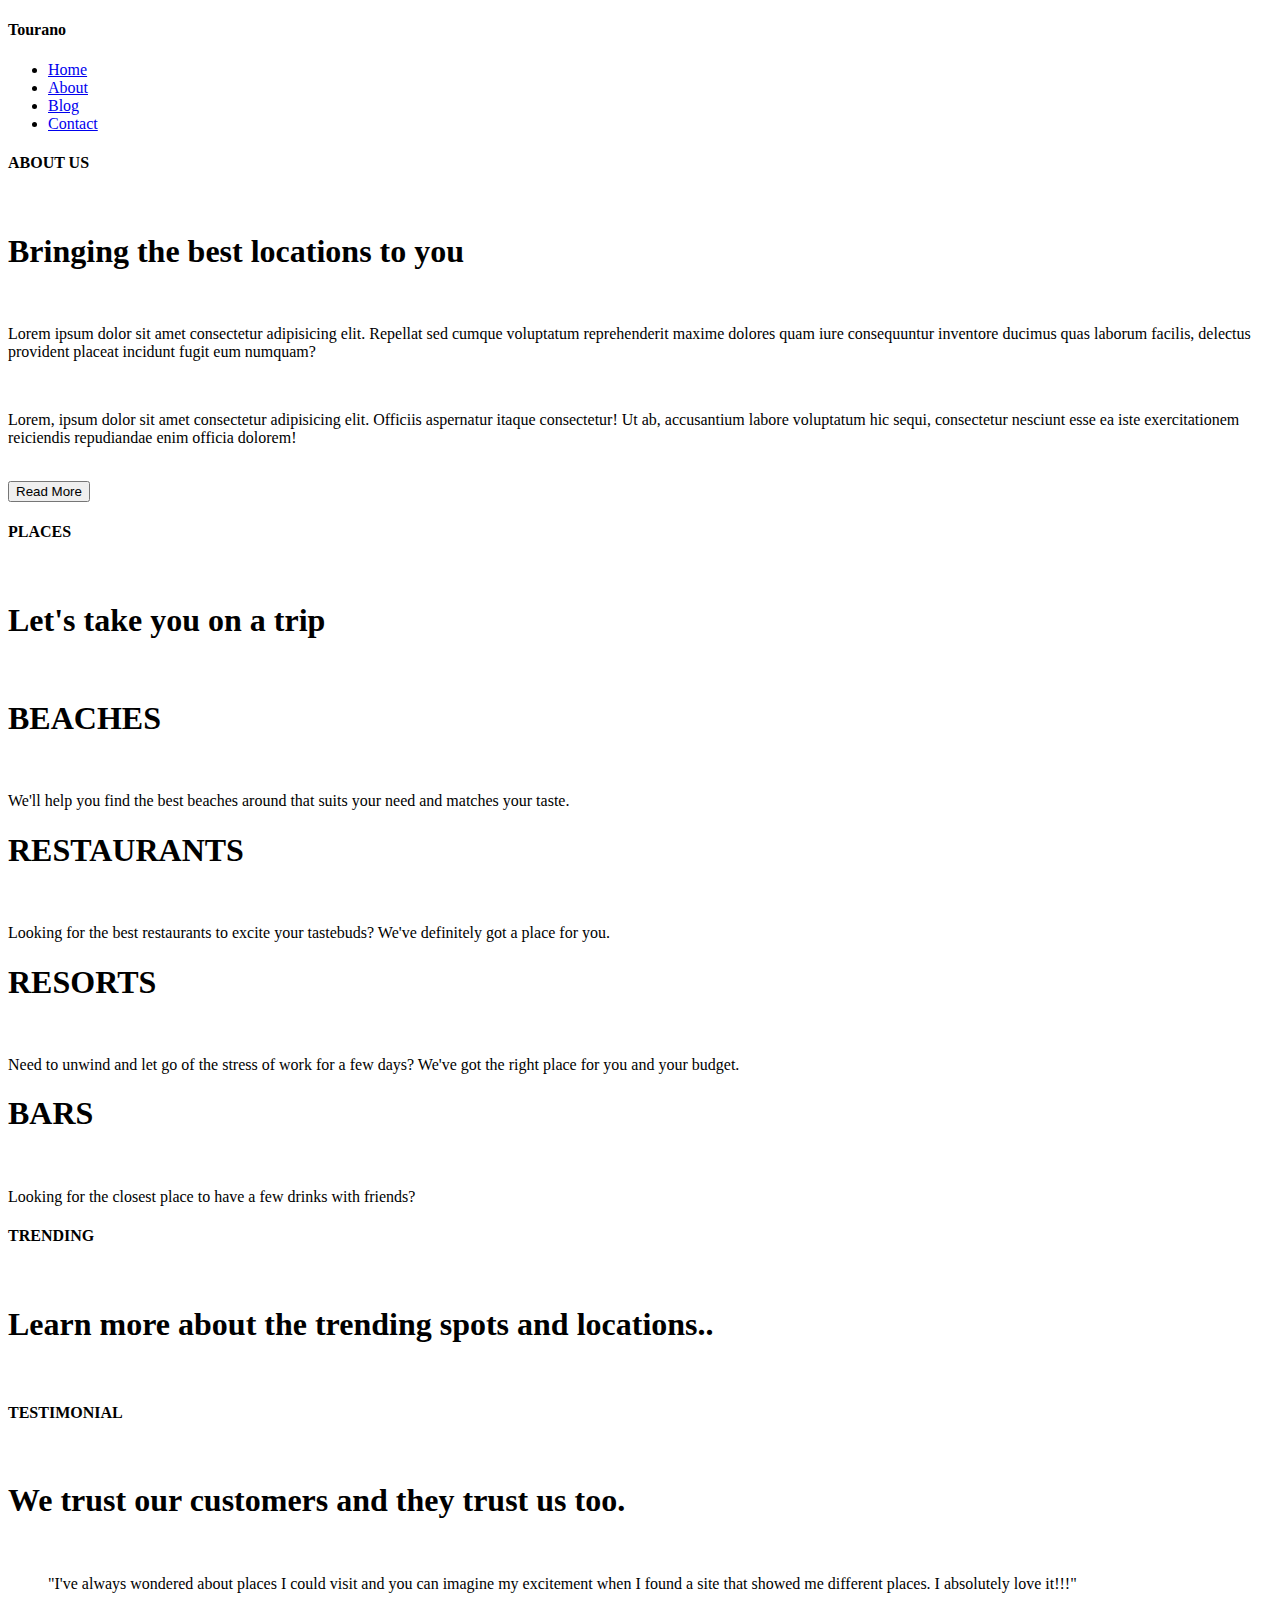
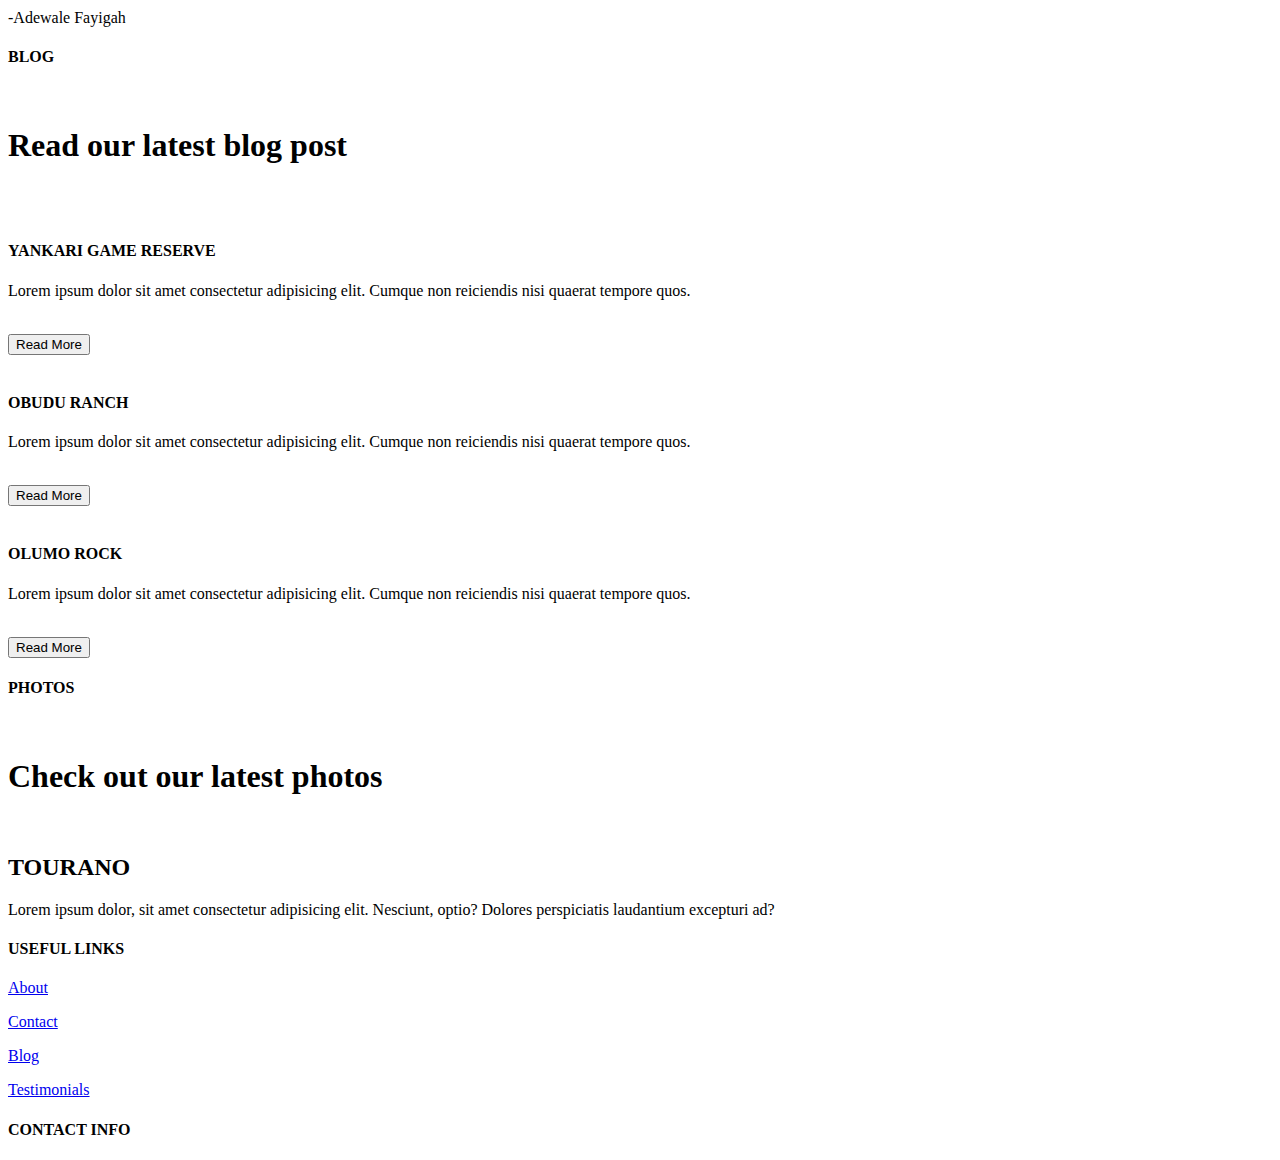
==== index.html @ 916fc144 "corner" ====
<!DOCTYPE html>
<html lang="en">
<head>
    <meta charset="UTF-8">
    <meta name="viewport" content="width=device-width, initial-scale=1.0">
    <title>Tourano</title>
    <link rel="stylesheet" href="main.css">
    <link href="https://fonts.googleapis.com/css2?family=Montserrat:wght@500&display=swap" rel="stylesheet">
</head>
<body>
    <section class="grow">
    <nav>
        <div class="logo">
            <h4>Tourano</h4>
        </div>
        <ul class="nav-links">
            <li><a href="index.html">Home</a></li>
            <li><a href="#">About</a></li>
            <li><a href="#">Blog</a></li>
            <li><a href="corner.html">Contact</a></li>
        </ul>
        <div class="burger">
            <div class="line1"></div>
            <div class="line2"></div>
            <div class="line3"></div>
        </div>
    </nav>

</section>


<section class="owner">
    <div class="container">

        <div id="one">
            <h4>ABOUT US</h4><br>
            <h1>Bringing the best locations to you</h1><br>
            <p id="item">Lorem ipsum dolor sit amet consectetur adipisicing elit. Repellat sed cumque voluptatum reprehenderit maxime dolores quam iure consequuntur inventore ducimus quas laborum facilis, delectus provident placeat incidunt fugit eum numquam?</p><br>
            <p>Lorem, ipsum dolor sit amet consectetur adipisicing elit. Officiis aspernatur itaque consectetur! Ut ab, accusantium labore voluptatum hic sequi, consectetur nesciunt esse ea iste exercitationem reiciendis repudiandae enim officia dolorem!</p><br>
            <button href="about.html" id="read">Read More</button>
        </div>

        <div id="two">
            <div id="pic1"></div>
            <div id="pic2"></div>
            <div id="pic3"></div>
        </div>
    </div>
</section>

<section class="category">

    <div id="categories">
        <h4>PLACES</h4><br>
        <h1>Let's take you on a trip</h1><br>

    <div id="categories2">
        <div id="place1">
            <div class="place1.0"></div>
            <h1>BEACHES</h1><br>
            <p>We'll help you find the best beaches around that suits your need and matches your taste.</p>
        </div>

        <div id="place2">
            <div class="place2.0"></div>
            <h1>RESTAURANTS</h1><br>
            <p>Looking for the best restaurants to excite your tastebuds? We've definitely got a place for you.</p>
        </div>

        <div id="place3">
            <div class="place3.0"></div>
            <h1>RESORTS</h1><br>
            <P>Need to unwind and let go of the stress of work for a few days? We've got the right place for you and your budget.</P>
        </div>

        <div id="place4">
            <div class="place4.0"></div>
            <h1>BARS</h1><br>
            <p>Looking for the closest place to have a few drinks with friends? </p>
        </div>
    </div>
    </div>

</section>

<section class="trending">

    <h4>TRENDING</h4><br>
    <h1>Learn more about the trending spots and locations..</h1><br>
    <div class="trend">
        <div class="trend1"></div>
        <div class="trend2"></div>
        <div class="trend3"></div>
        <div class="trend4"></div>
    </div>

</section>

<section class="testimonial">

    <div class="test1">
        <h4>TESTIMONIAL</h4><br>
        <h1>We trust our customers and they trust us too.</h1><br>
        <blockquote>"I've always wondered about places I could visit and you can imagine my excitement when I found a site that showed me different places. I absolutely love it!!!"</blockquote>
        <p>-Adewale Fayigah</p>
    </div>
    <div class="test2"></div>

</section>


<section class="blog">

    <h4>BLOG</h4><br>
    <h1>Read our latest blog post</h1><br>
    <div class="blogger">
        <div class="post1">
            <img src="img/Kal.jpg" alt="">
            <h4>YANKARI GAME RESERVE</h4>
            <p>Lorem ipsum dolor sit amet consectetur adipisicing elit. Cumque non reiciendis nisi quaerat tempore quos.</p><br>
            <button class="read" href="blog.html">Read More</button>
        </div>
        <div class="post2">
            <img src="img/coconut.jpg" alt="">
            <h4>OBUDU RANCH</h4>
            <p>Lorem ipsum dolor sit amet consectetur adipisicing elit. Cumque non reiciendis nisi quaerat tempore quos.</p><br>
            <button class="read" href="blog.html">Read More</button>
        </div>
        <div class="post3">
            <img src="img/rolands-varsbergs-miKmVyq3qhE-unsplash.jpg" alt="">
            <h4>OLUMO ROCK</h4>
            <p>Lorem ipsum dolor sit amet consectetur adipisicing elit. Cumque non reiciendis nisi quaerat tempore quos.</p><br>
            <button class="read" href="blog.html">Read More</button>
        </div>
    </div>

</section>

<section class="photos">

    <h4>PHOTOS</h4><br>
    <h1>Check out our latest photos</h1><br>
    <div class="photo"> 
        <div class="photo1"></div>
        <div class="photo2"></div>
        <div class="photo3"></div>
        <div class="photo4"></div>
    </div>

</section>

<footer class="bottom">
    <div class="footer1">
        <h2>TOURANO</h3>
        <p>Lorem ipsum dolor, sit amet consectetur adipisicing elit. Nesciunt, optio? Dolores perspiciatis laudantium excepturi ad?</p>
    </div>
    <div class="footer2">
        <h4>USEFUL LINKS</h4>
        <p><a href="about.html">About</a></p>
        <p><a href="contact.html">Contact</a></p>
        <p><a href="blog.html">Blog</a></p>
        <p><a href="#">Testimonials</a></p>
    </div>
    <div class="footer3">
        <h4>CONTACT INFO</h4>

    </div>
    <div class="footer4"></div>
</footer>

















<script src="app.js"></script>
</body>
</html>
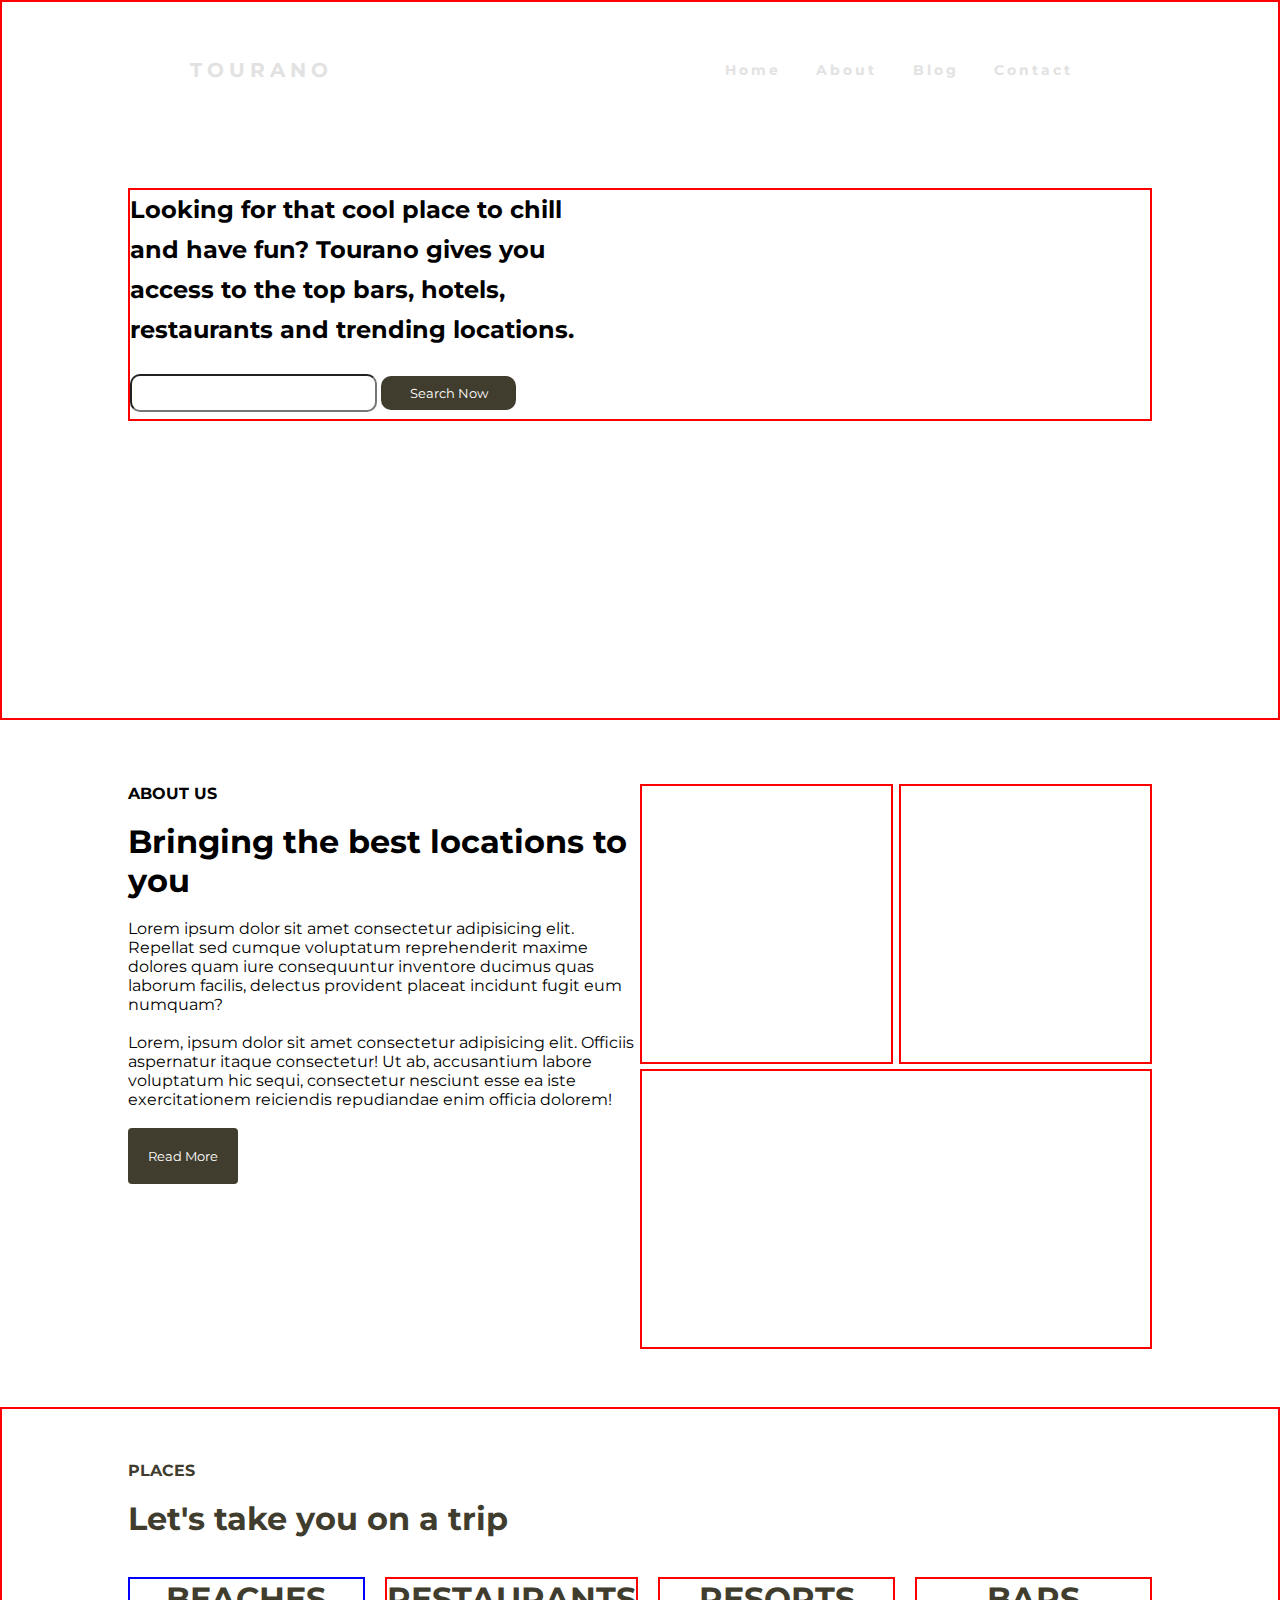
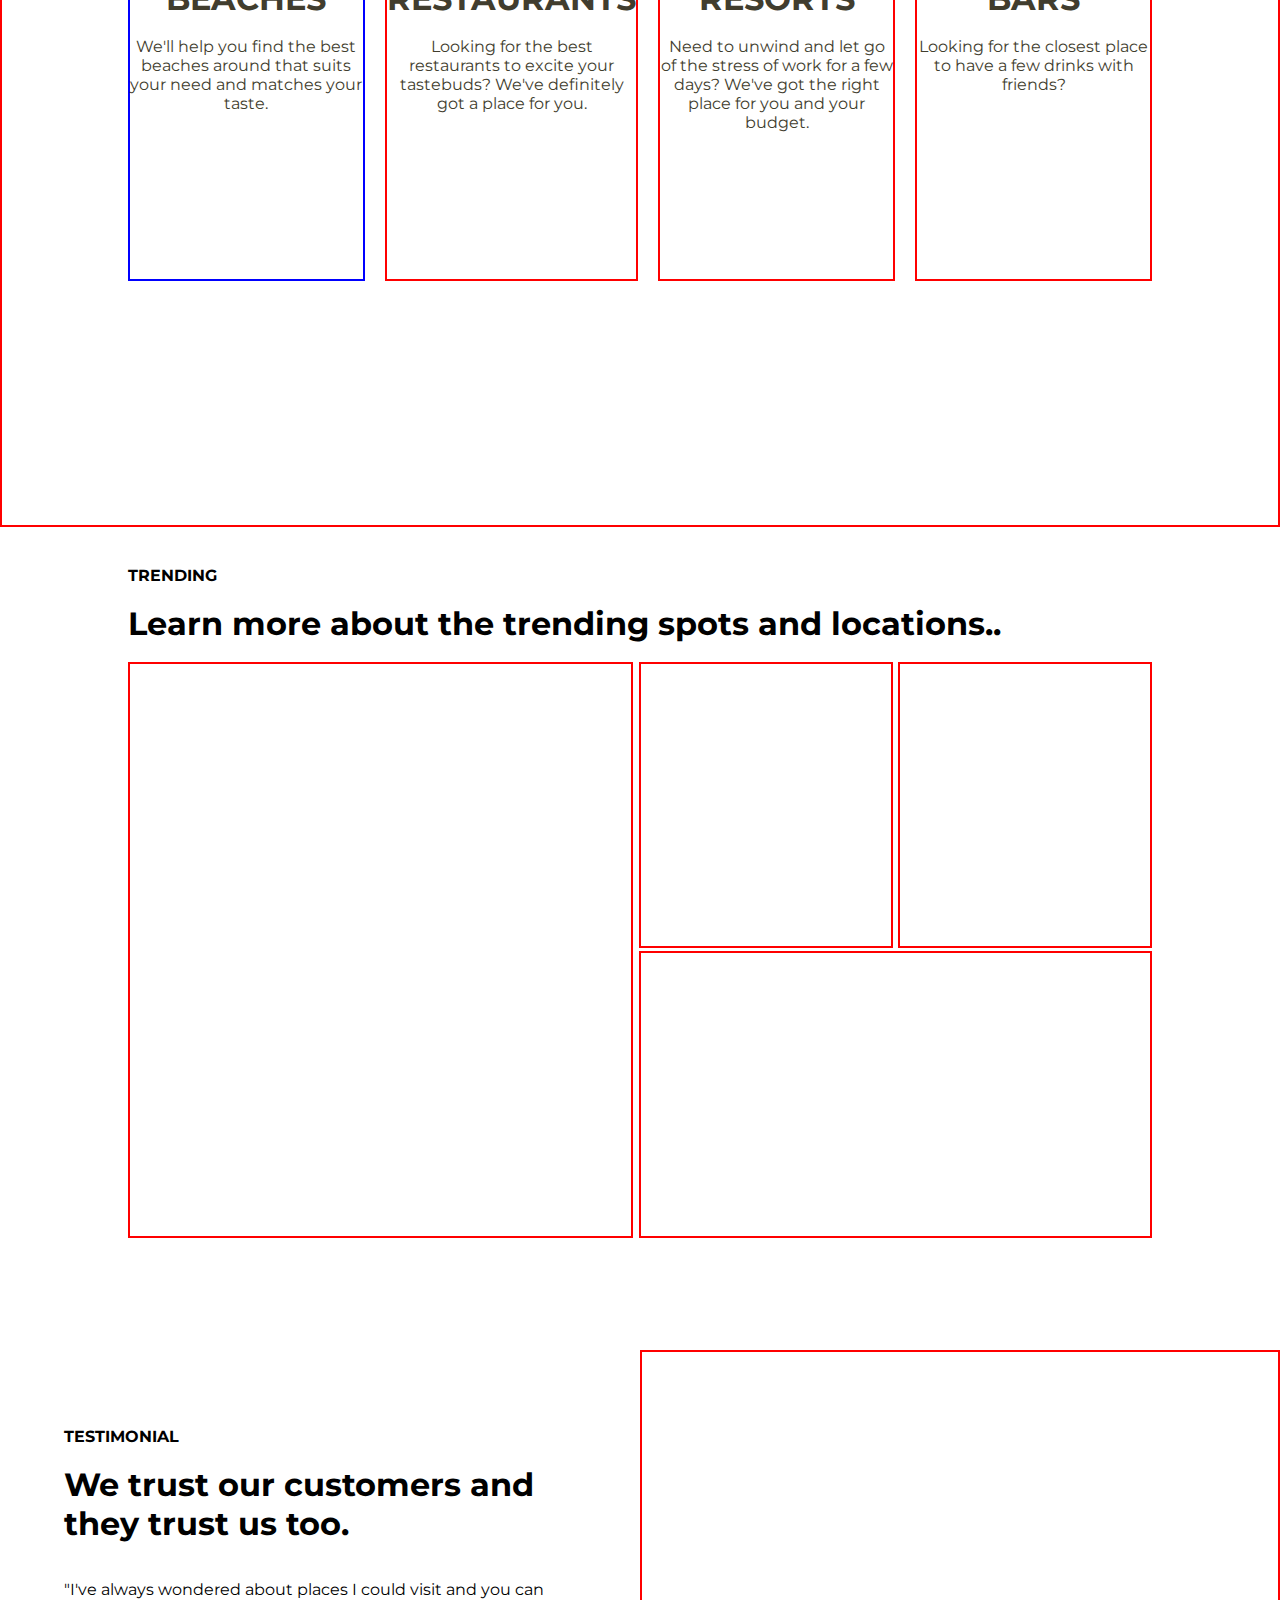
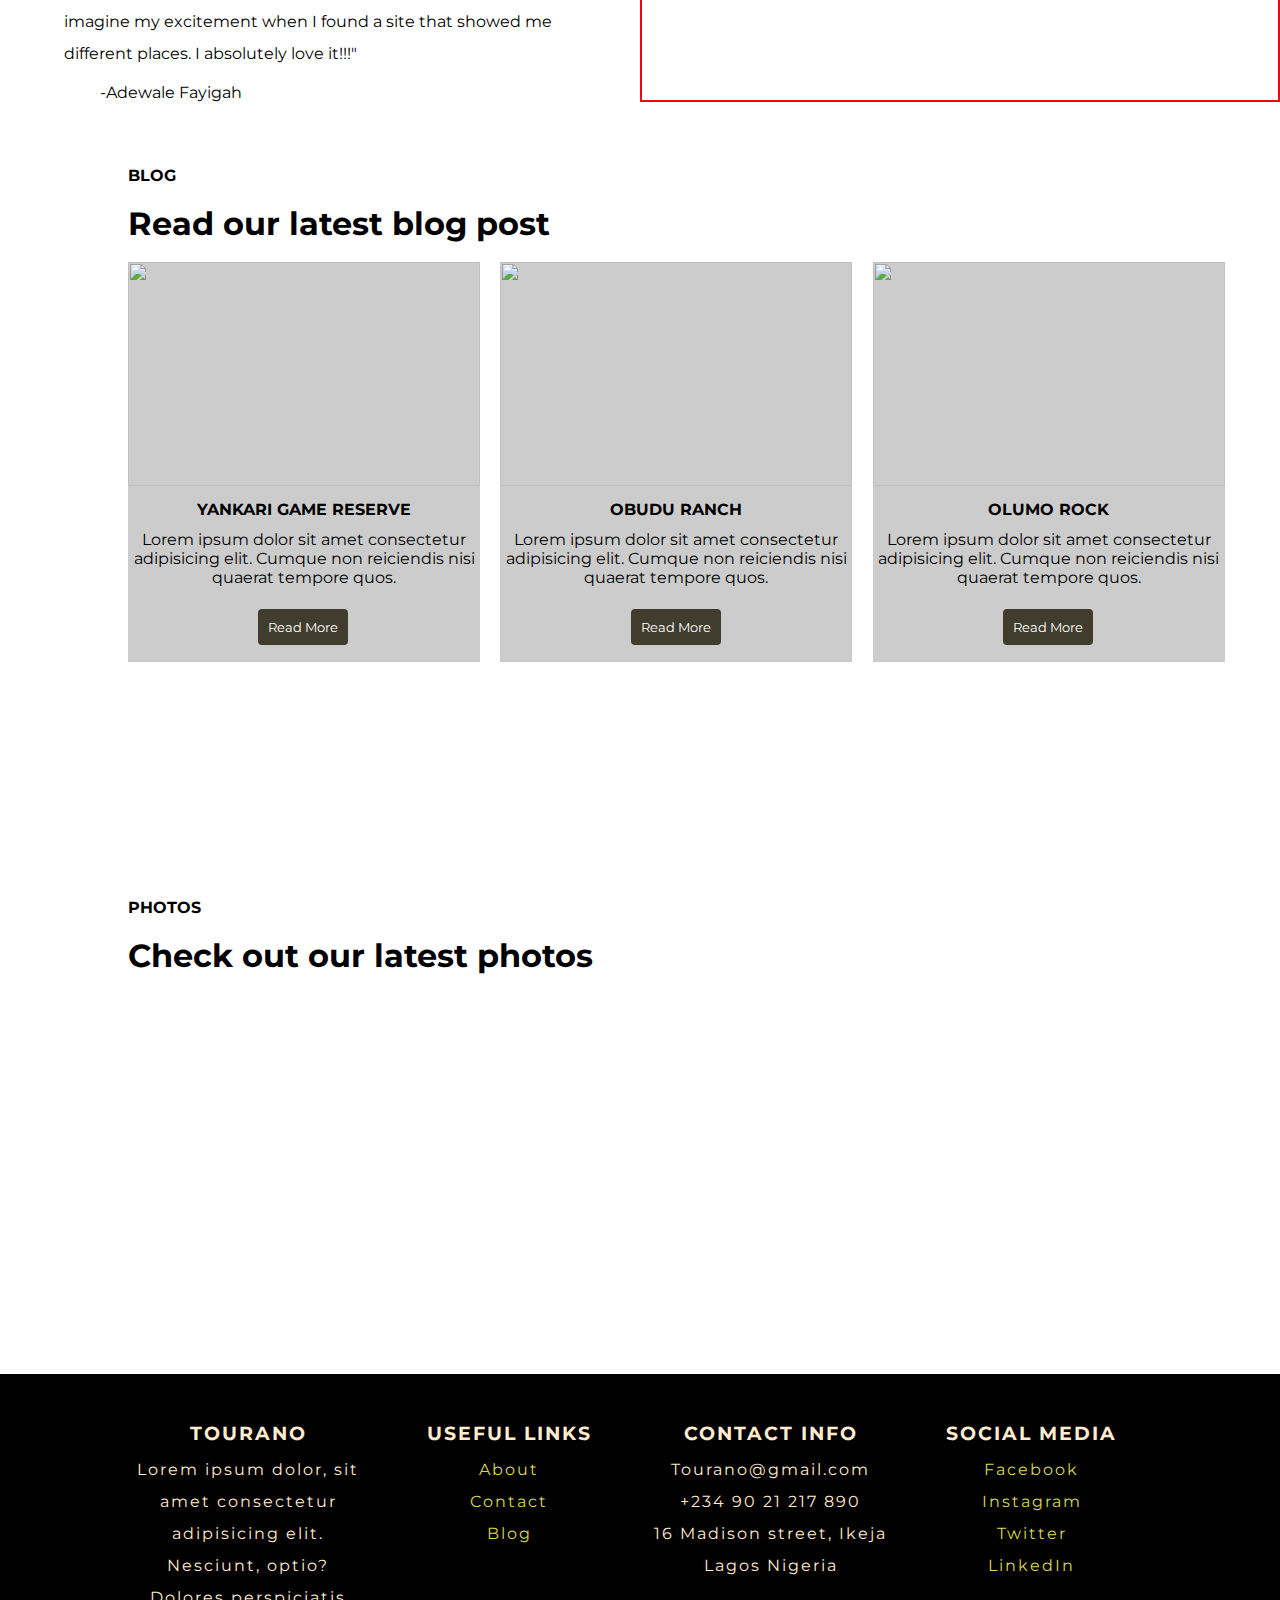
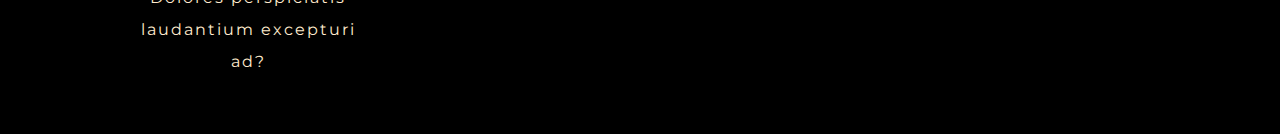
==== commit d75f38ed: "home page edits" ====
--- a/index.html
+++ b/index.html
@@ -15,8 +15,8 @@
         </div>
         <ul class="nav-links">
             <li><a href="index.html">Home</a></li>
-            <li><a href="#">About</a></li>
-            <li><a href="#">Blog</a></li>
+            <li><a href="about.html">About</a></li>
+            <li><a href="blog.html">Blog</a></li>
             <li><a href="corner.html">Contact</a></li>
         </ul>
         <div class="burger">
@@ -25,6 +25,18 @@
             <div class="line3"></div>
         </div>
     </nav>
+
+    <div class="land">
+        <div class="land1">
+            <h2>Looking for that cool place to chill and have fun? Tourano gives you access to the top bars, hotels, restaurants and trending locations.</h2>
+        <span class="ladies">
+            <input class= "lady" type="text">
+            <input id="lady2" class="lady" type="button" value="Search Now">
+        </span>
+        </div>
+        <div class="land2"><!--<h2>Lorem ipsum dolor sit amet consectetur adipisicing elit. Cum nam sapiente perspiciatis vero?</h2>--></div>
+        
+    </div>
 
 </section>
 
@@ -149,27 +161,40 @@
 
 </section>
 
+
+<!--FOOTER-->
 <footer class="bottom">
+
+    <div class="footers">
+
     <div class="footer1">
-        <h2>TOURANO</h3>
-        <p>Lorem ipsum dolor, sit amet consectetur adipisicing elit. Nesciunt, optio? Dolores perspiciatis laudantium excepturi ad?</p>
-    </div>
+        <h3>TOURANO</h3>
+        <p>Lorem ipsum dolor, sit amet consectetur adipisicing elit. <br> Nesciunt, optio? Dolores perspiciatis laudantium excepturi ad?</p>
+    </div>
+
     <div class="footer2">
-        <h4>USEFUL LINKS</h4>
+        <h3>USEFUL LINKS</h3>
         <p><a href="about.html">About</a></p>
-        <p><a href="contact.html">Contact</a></p>
+        <p><a href="corner.html">Contact</a></p>
         <p><a href="blog.html">Blog</a></p>
-        <p><a href="#">Testimonials</a></p>
-    </div>
+    </div>
+
     <div class="footer3">
-        <h4>CONTACT INFO</h4>
-
-    </div>
-    <div class="footer4"></div>
+        <h3>CONTACT INFO</h3>
+        <p>Tourano@gmail.com</p>
+        <p>+234 90 21 217 890</p>
+        <p>16 Madison street, Ikeja Lagos Nigeria</p>
+    </div>
+
+    <div class="footer4">
+        <h3>SOCIAL MEDIA</h3>
+        <p><a href="#">Facebook</a></p>
+        <p><a href="#">Instagram</a></p>
+        <p><a href="#">Twitter</a></p>
+        <p><a href="#">LinkedIn</a></p>
+    </div>
+</div>
 </footer>
-
-
-
 
 
 
--- a/main.css
+++ b/main.css
@@ -0,0 +1,524 @@
+*{
+    margin: 0px;
+    padding: 0px;
+    box-sizing: border-box;
+    font-family: 'Montserrat', sans-serif;
+}
+
+/*NAVBAR*/
+nav{
+    display: flex;
+    justify-content: space-around;
+    align-items: center;
+    min-height: 15vh;
+    font-family: 'Montserrat', sans-serif;
+}
+
+.logo{
+    color: rgb(226,226,226);
+    text-transform: uppercase;
+    letter-spacing: 5px;
+    font-size: 20px;
+}
+
+.nav-links{
+    display: flex;
+    width: 30%;
+    justify-content: space-around;
+}
+
+.nav-links li {
+    list-style-type: none;
+}
+
+.nav-links a {
+    text-decoration: none;
+    letter-spacing: 3px;
+    font-size: 14px;
+    font-weight: bold;
+    color: rgb(226,226,226);
+}
+
+.burger {
+    display: none;
+    cursor: pointer;
+}
+
+ .burger div {
+     width: 25px;
+     height: 3px;
+     background-color: rgb(226,226,226);
+     margin: 5px;
+ }
+
+
+ /*END OF NAVBAR*/
+
+ /*LANDING PAGE*/
+ .grow {
+     background-image: url('https://res.cloudinary.com/betty/image/upload/v1595988051/samples/Tourano/sea-1337565_1920_qzbppa.jpg');
+     border: 2px solid red;
+     height: 80vh;
+     background-position: center;
+     background-repeat: no-repeat;
+     background-size: cover;
+ }
+
+ .land{
+    display: grid;
+    grid-template-columns: 0.9fr 1.1fr;
+    width: 80vw;
+    grid-gap: 2%;
+    line-height: 40px;
+    margin: 4% auto;
+    border: 2px solid red;
+}
+
+.land h2{
+    margin-bottom: 5%;
+}
+
+.land .lady{
+       width: 55%;
+       border-radius: 10px;
+       padding: 2%;
+       margin-bottom: 1.6%;
+}
+
+.land #lady2{
+    width: 30%;
+    background-color: #413D2E;
+    color: #fff;
+    border: none;
+    cursor: pointer;
+}
+
+#lady2:hover {
+    background-color: #d6d951;
+    color: black;
+}
+
+/*END OF LANDING PAGE*/
+
+
+ /*SECOND SECTION: OWNER*/
+
+ .owner{
+     width: 80%;
+     margin: 5% auto 3% auto;
+ }
+
+ .container{
+    display: grid;
+    grid-template-columns: 1fr 1fr;
+    height: 65vh;
+ }
+
+ #read{
+     border-radius: 4px;
+     padding: 20px;
+     background-color: #413D2E;
+     color: #fff;
+     border: none;
+ }
+
+ #read:hover {
+     padding: 25px;
+     cursor: pointer;
+     background-color: #d6d951;
+     color: black;
+ }
+
+ #two{
+     display: grid;
+     grid-gap: 1%;
+     padding-bottom: 20px;
+ }
+
+ #pic1 {
+    grid-column: 1/ span 1.5 ;
+    grid-template-rows: 0.4em;
+    border: 2px solid red;
+    background-image: url(https://res.cloudinary.com/betty/image/upload/v1595988050/samples/Tourano/brown-rock-on-cliff-2418673_vy4mho.jpg);
+    background-position: center;
+    background-repeat: no-repeat;
+    background-size: cover;
+ }
+
+ #pic2 {
+    grid-column: 2/ span 1 ;
+    grid-template-rows: 0.5em;
+    border: 2px solid red;
+    background-image: url(https://res.cloudinary.com/betty/image/upload/v1595988526/samples/Tourano/beach-1867590_1920_pc8hx8.jpg);
+    background-position: center;
+    background-repeat: no-repeat;
+    background-size: cover;
+}
+
+ #pic3 {
+    grid-column: 1 / span 2;
+    grid-template-rows: 5em;
+    border: 2px solid red;
+    background-image: url(https://res.cloudinary.com/betty/image/upload/v1595990958/samples/Tourano/adventure-clean-clear-enjoyment-261388_ng3seo.jpg);
+    background-position: center;
+    background-repeat: no-repeat;
+    background-size: cover;
+}
+/*END OF SECTION: OWNER*/
+
+/*THIRD SECTION: CATEGORIES*/
+
+.category{
+    background-image: url(https://res.cloudinary.com/betty/image/upload/v1595988526/samples/Tourano/beach-1867590_1920_pc8hx8.jpg);
+    border: 2px solid red;
+    height: 80vh;
+    background-position: center;
+    background-repeat: no-repeat;
+    background-size: cover;
+    margin-bottom: 3%;
+}
+
+#categories{
+    margin: auto;
+    width: 80vw;
+    color: #413D2E;
+}
+
+#categories h4{
+    padding-top: 5%;
+}
+
+#categories2{
+    display: grid;
+    grid-template-columns: repeat(4, 1fr);
+    grid-template-rows: 19em;
+    grid-gap: 2%;
+    margin-top: 2%;
+}
+
+#place1{
+    border: 2px solid blue;
+    justify-content: center;
+    text-align: center;
+}
+
+#place2{
+    border: 2px solid red;
+    text-align: center;
+}
+
+#place3{
+    border: 2px solid red;
+    text-align: center;
+}
+
+#place4{
+    border: 2px solid red;
+    text-align: center;
+}
+
+/*END OF SECTION: CATEGORIES*/
+
+/*START OF SECTION: TRENDING*/
+.trending{
+    margin-top: 2%;
+    height: 80vh;
+    margin: auto;
+    width: 80%;
+}
+
+.trend{ 
+    display: grid;
+    grid-gap: 0.5%;
+    height: 80%;
+}
+
+.trend1{
+    grid-column: 1/3;
+    grid-row: 1/3;
+    border: 2px solid red;
+    background-image: url(https://res.cloudinary.com/betty/image/upload/v1595990958/samples/Tourano/adventure-clean-clear-enjoyment-261388_ng3seo.jpg);
+    background-position: center;
+    background-repeat: no-repeat;
+    background-size: cover;
+}
+
+.trend2{
+    grid-column: 3/4;
+    border: 2px solid red;
+    background-image: url(https://res.cloudinary.com/betty/image/upload/v1595988068/samples/Tourano/drinks-on-bar-2225580_d0eqax.jpg);
+    background-position: center;
+    background-repeat: no-repeat;
+    background-size: cover;
+}
+
+.trend3{
+    grid-column: 4/5;
+    border: 2px solid red;
+    background-image: url(https://res.cloudinary.com/betty/image/upload/v1595988526/samples/Tourano/beach-1867590_1920_pc8hx8.jpg);
+    background-position: center;
+    background-repeat: no-repeat;
+    background-size: cover;
+}
+
+.trend4{
+    grid-column: 3/5;
+    border: 2px solid red;
+    background-image: url(https://res.cloudinary.com/betty/image/upload/v1595990953/samples/Tourano/restaurant-3597677_1920_rp2dl5.jpg);
+    background-position: center;
+    background-repeat: no-repeat;
+    background-size: cover;
+    color: #ccc;
+}
+
+/*END OF SECTION: TRENDING*/
+
+
+/*START OF SECTION: TESTIMONIAL*/
+
+.testimonial{
+    margin: 5% auto;
+    display: grid;
+    grid-template-columns: 1fr 1fr;
+    grid-template-rows: 22em;
+}
+
+.test1{
+    width: 80%;
+    margin: 12% auto;
+}
+
+.test1 blockquote{
+    margin: 2.5% 0;
+    line-height: 2em;
+}
+
+.test1 p {
+    margin-left: 7%;
+}
+
+.test2{
+    background-image: url(https://res.cloudinary.com/betty/image/upload/v1595992715/samples/Tourano/man-1868730_1920_wjafgz.jpg);
+    border: 2px solid red;
+    background-position: center;
+    background-repeat: no-repeat;
+    background-size: cover;
+}
+
+/*END OF SECTION: TESTIMONIAL*/
+
+/*START OF SECTION: BLOG */
+
+.blog{
+    width: 80%;
+    margin: 5% auto;
+    height: 70vh;
+}
+
+.blogger{
+    display: grid;
+    grid-template-columns: repeat(3, 1fr);
+    grid-template-rows: 25em;
+    grid-gap: 2%;  
+}
+
+.blogger img {
+    height: 14em;
+    width: 22em;
+}
+
+.blogger h4 {
+    text-align: center;
+    margin-top: 3%;
+}
+
+.blogger p {
+    text-align: center;
+    margin-top: 3%;
+}
+
+.blogger button {
+    color: white;
+    position: relative;
+    margin-top: 1%;
+}
+
+.post1, .post2, .post3{
+    background-color: #ccc;
+}
+
+.read{
+    border-radius: 4px;
+    padding: 10px;
+    background-color: #413D2E;
+    color: #fff;
+    border: none;
+    margin-left: 37%;
+}
+
+.read:hover {
+    padding: 15px;
+    cursor: pointer;
+    background-color: #d6d951;
+    color: black;
+}
+
+/*END OF SECTION: BLOG*/
+
+/*START OF SECTION: LATEST PHOTOS*/
+
+.photos{
+    margin: 8% auto 2% auto;
+    height: 50vh;
+    width: 100vw;
+}
+
+.photos h1, .photos h4 {
+    width: 80vw;
+    margin: auto;
+}
+
+.photo{
+    display: grid;
+    grid-template-columns: repeat(4, 1fr);
+    grid-template-rows: 22em; 
+}
+
+.photo1, .photo2, .photo3, .photo4 {
+    background-position: center;
+    background-repeat: no-repeat;
+    background-size: cover;
+}
+
+.photo1{
+    background-image: url(img/Kal.jpg);
+}
+
+.photo2{
+    background-image: url(img/coconut.jpg); 
+}
+
+.photo3{
+    background-image: url(img/rolands-varsbergs-miKmVyq3qhE-unsplash.jpg);
+}
+
+.photo4{
+    background-image: url(img/Kal.jpg);
+}
+
+/*END OF SECTION: LATEST PHOTOS*/
+
+
+/*START OF FOOTER*/
+
+.bottom {
+    background-color: black;
+    height: 40vh;
+    margin-bottom: 0;
+}
+
+.footers{
+    display: grid;
+    grid-gap: 2%;
+    padding: 3% 0;
+    width: 80vw;
+    margin: auto;
+    color: blanchedalmond;
+    grid-template-columns: repeat(4, 1fr);
+    letter-spacing: 2px;
+    text-align: center;
+}
+
+.footers h3{
+   margin: 4% auto;
+}
+
+.footers p {
+    line-height: 2em;
+}
+
+.footers a{
+    text-decoration: none;
+    color: #d6d951;
+}
+
+
+
+/*END OF FOOTER*/
+
+
+/*MEDIA QUERIES*/
+ @media screen and (max-width: 1024px) {
+    
+    .nav-links{
+         width: 60%;
+     }
+ }
+
+ @media screen and (max-width: 768px) {
+
+    body{
+        overflow-x: hidden;
+    }
+
+     .nav-links{
+         position: absolute;
+         right: 0px;
+         height: 92vh;
+         top: 8vh;
+         background-color: #5d4954;
+         display: flex;
+         flex-direction: column;
+         align-items: center;
+         width: 50%;
+         transform: translateX(100%);
+         transition: transform 0.5s ease-in;
+     }
+
+    /* .nav-links li {
+        opacity: 0;
+     }*/
+
+     .burger{
+         display: block;
+     }
+ }
+
+ @media screen and (max-width: 468px) {
+    .land{
+        font-size: 10px;
+        line-height: 20px;
+        grid-template-columns: 1.6fr 0.4fr;
+    }
+
+    #one{
+       grid-column: 2 fr;
+    }
+ }
+
+.nav-active {
+    transform: translateX(0%);
+}
+
+@keyframes navLinkFade {
+    from{
+        opacity: 0;
+        transform: translateX(50px);
+    }
+    to{
+        opacity: 1;
+        transform: translateX(0px);
+    }
+}
+
+.toggle .line1{
+    transform: rotate(-45deg) translate(-5px, 6px);
+}
+
+.toggle .line2{
+   opacity: 0;
+}
+
+.toggle .line3{
+    transform: rotate(45deg) translate(-5px, -6px);
+}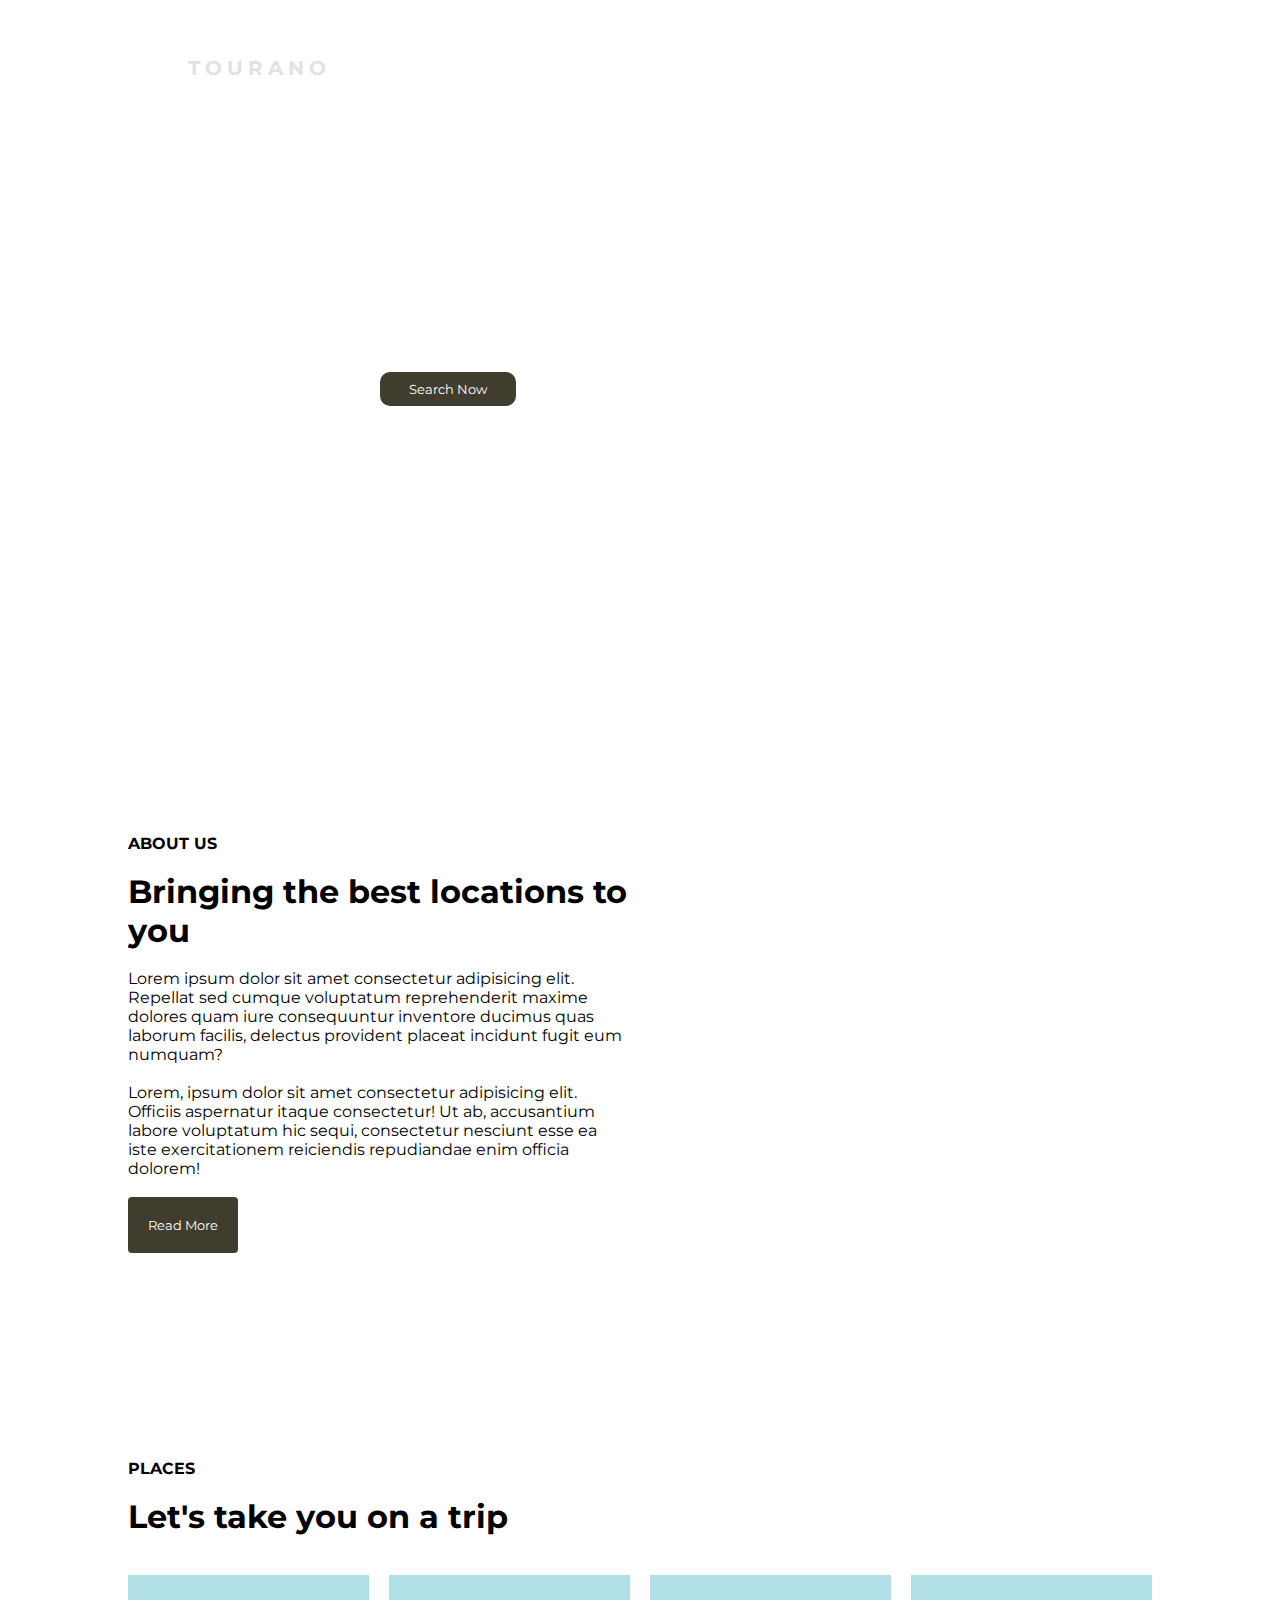
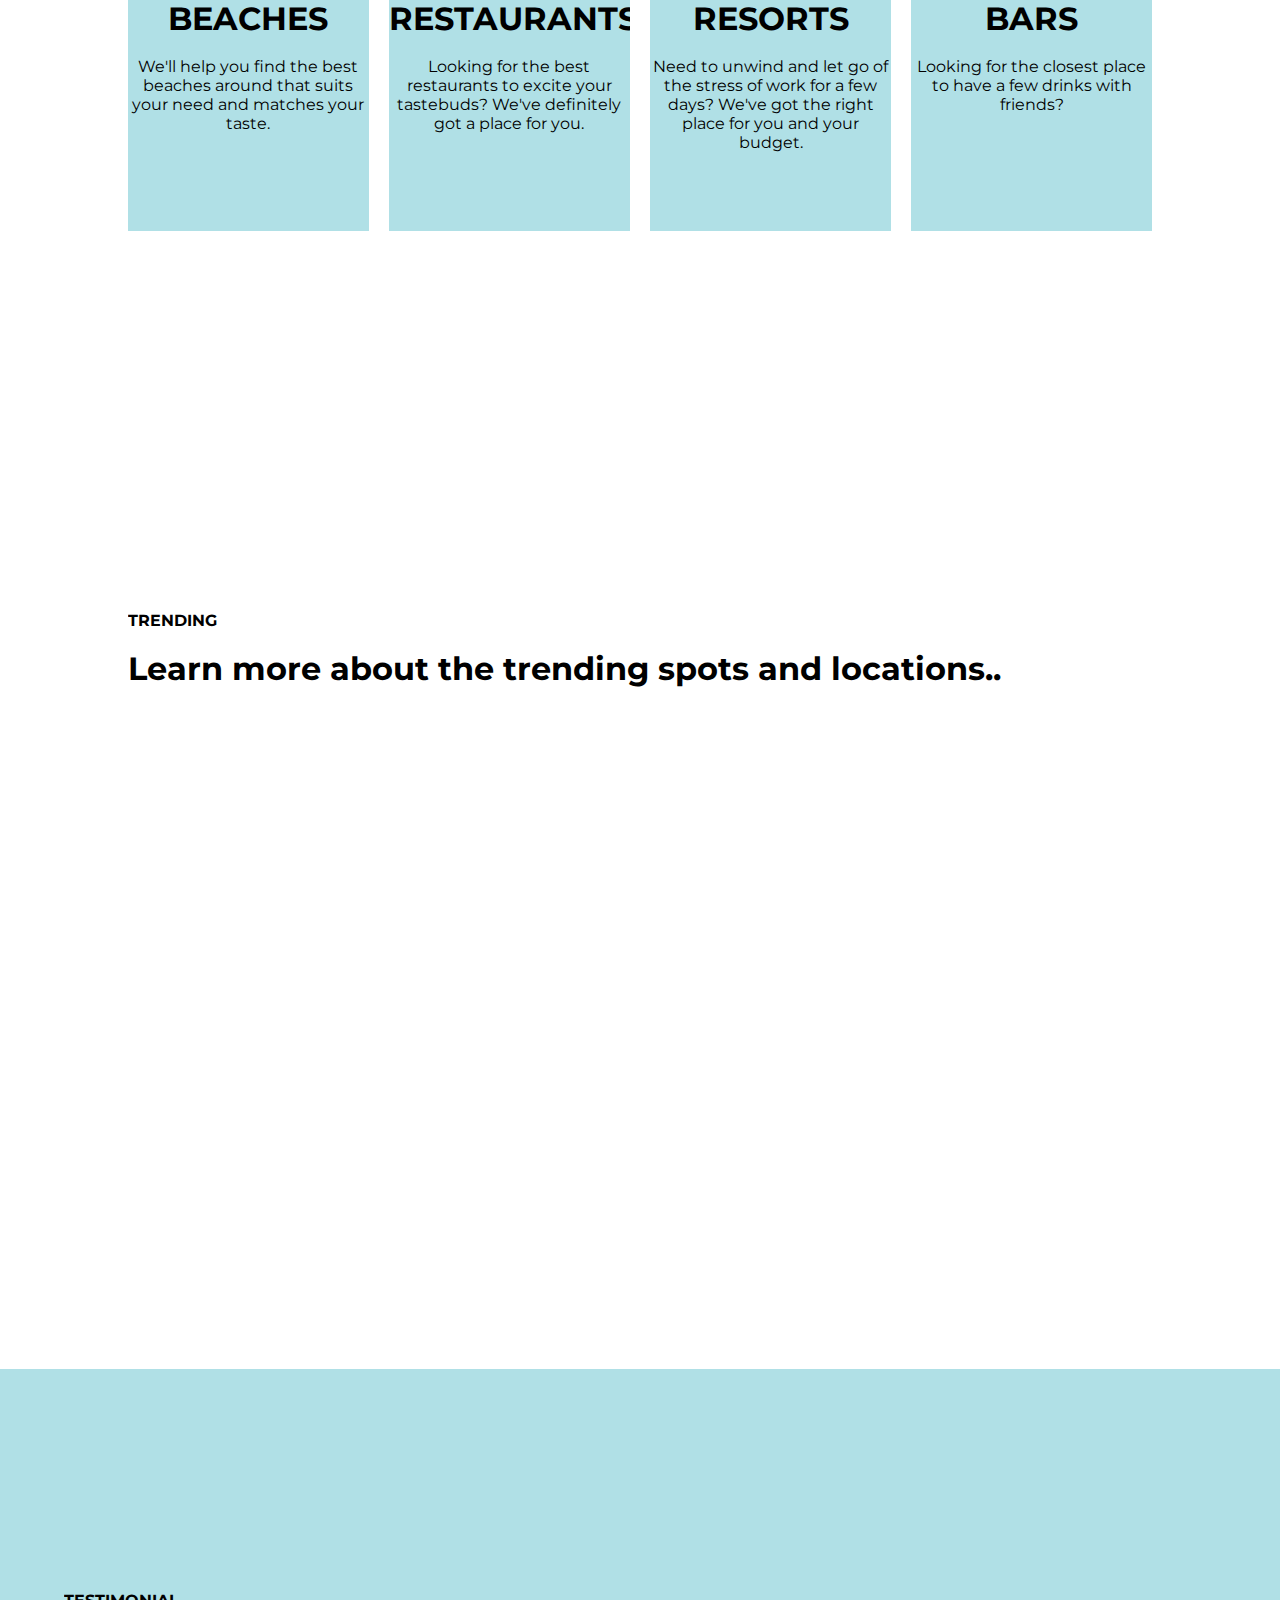
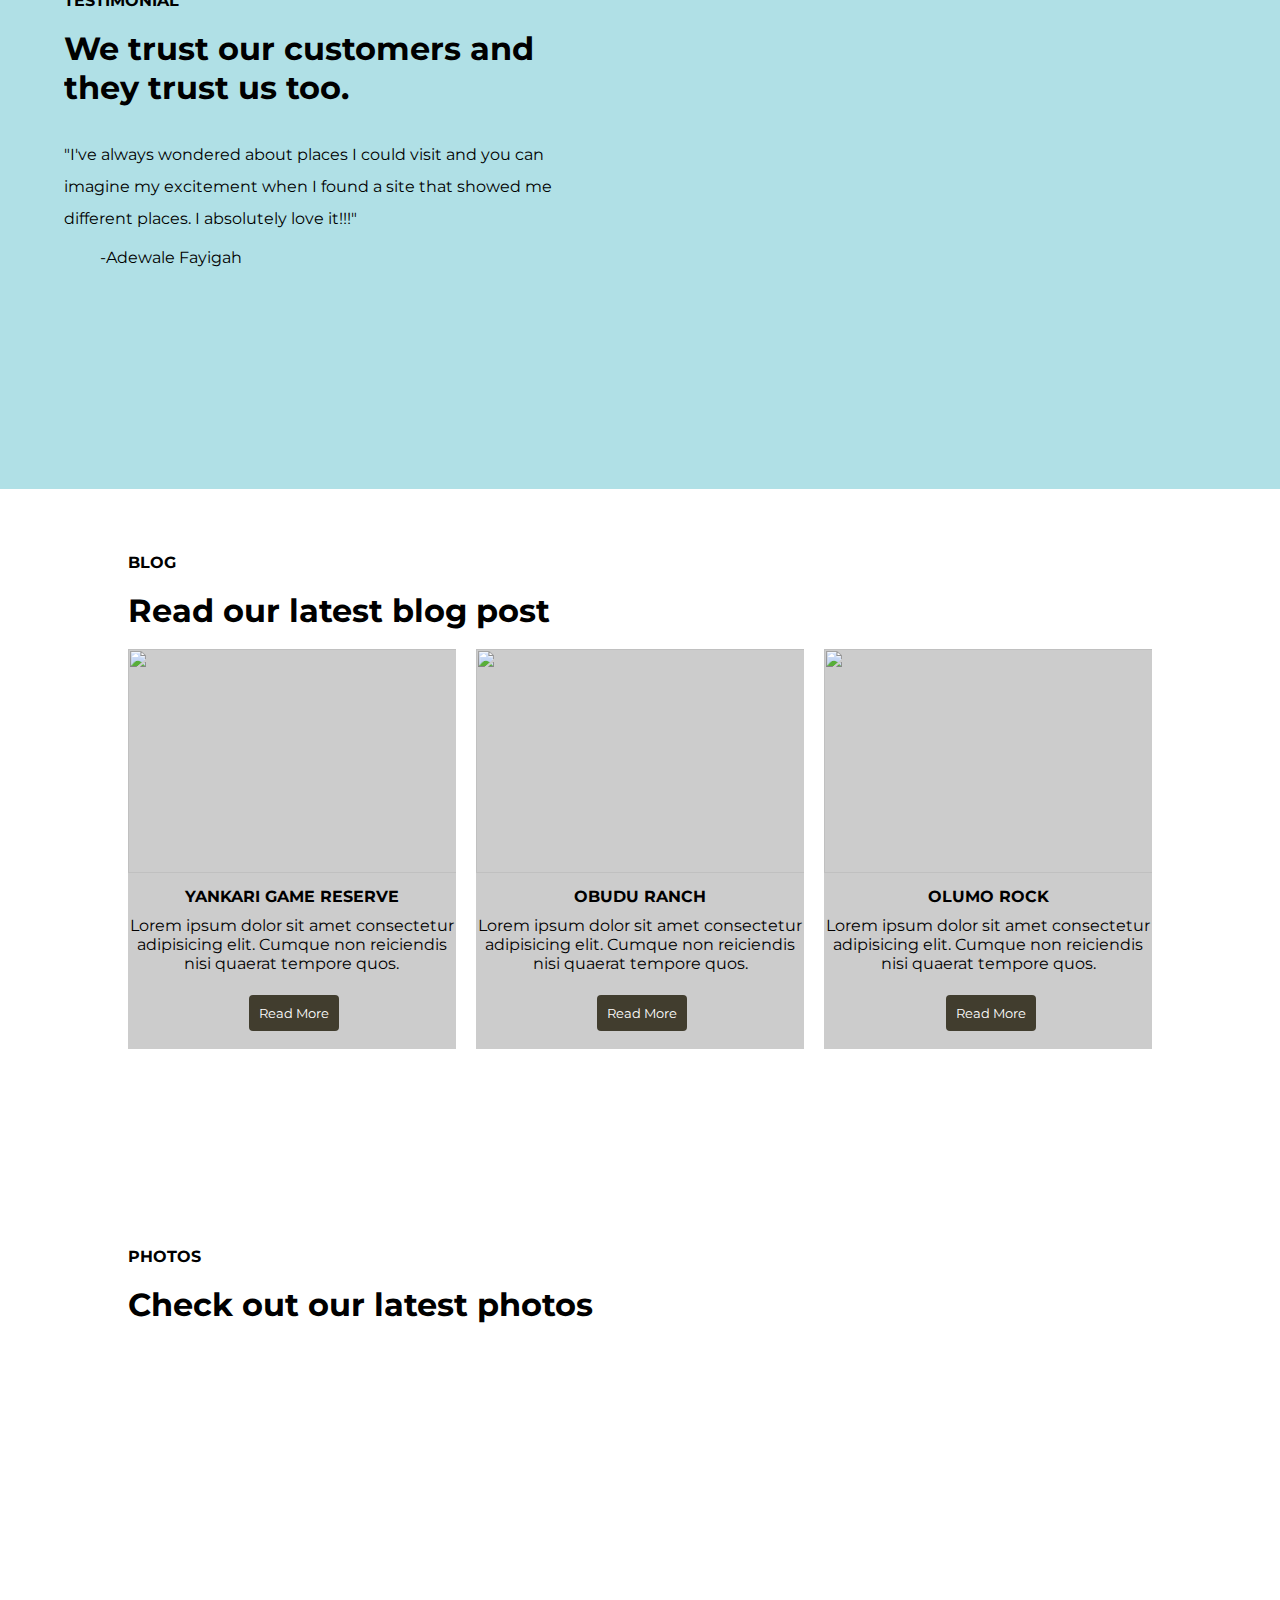
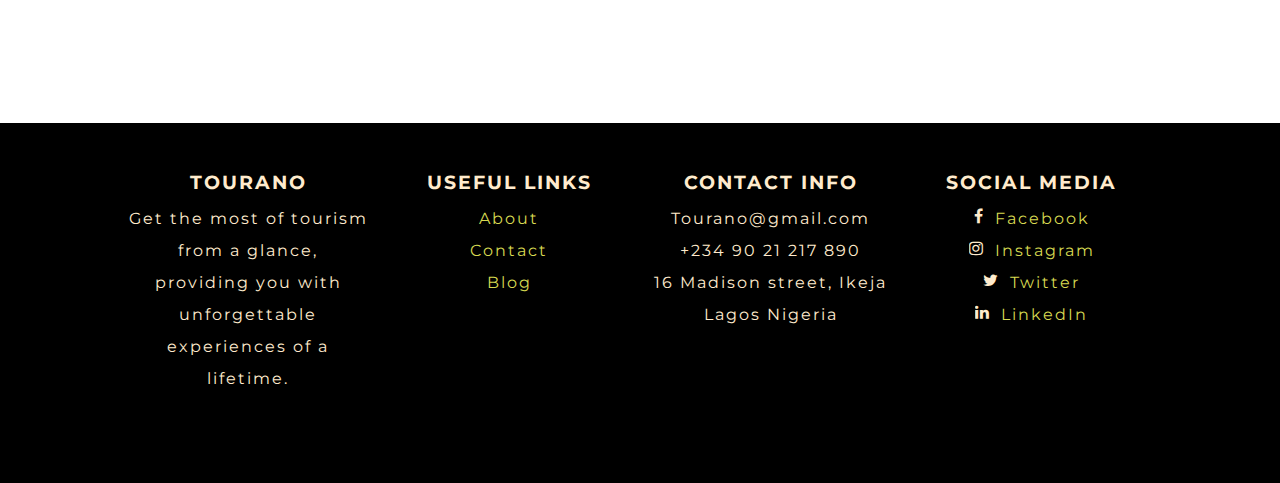
==== commit 2778fc4b: "contact page" ====
--- a/index.html
+++ b/index.html
@@ -5,6 +5,7 @@
     <meta name="viewport" content="width=device-width, initial-scale=1.0">
     <title>Tourano</title>
     <link rel="stylesheet" href="main.css">
+    <link rel="stylesheet" href="https://cdnjs.cloudflare.com/ajax/libs/font-awesome/4.7.0/css/font-awesome.min.css">
     <link href="https://fonts.googleapis.com/css2?family=Montserrat:wght@500&display=swap" rel="stylesheet">
 </head>
 <body>
@@ -30,8 +31,10 @@
         <div class="land1">
             <h2>Looking for that cool place to chill and have fun? Tourano gives you access to the top bars, hotels, restaurants and trending locations.</h2>
         <span class="ladies">
+            <form action="" id="search">
             <input class= "lady" type="text">
-            <input id="lady2" class="lady" type="button" value="Search Now">
+            <button id="lady2" class="lady">Search Now</button>
+            </form>
         </span>
         </div>
         <div class="land2"><!--<h2>Lorem ipsum dolor sit amet consectetur adipisicing elit. Cum nam sapiente perspiciatis vero?</h2>--></div>
@@ -116,7 +119,9 @@
         <blockquote>"I've always wondered about places I could visit and you can imagine my excitement when I found a site that showed me different places. I absolutely love it!!!"</blockquote>
         <p>-Adewale Fayigah</p>
     </div>
-    <div class="test2"></div>
+    <div class="test2">
+        <img src="https://res.cloudinary.com/betty/image/upload/v1595992715/samples/Tourano/man-1868730_1920_wjafgz.jpg" alt="">
+    </div>
 
 </section>
 
@@ -169,7 +174,7 @@
 
     <div class="footer1">
         <h3>TOURANO</h3>
-        <p>Lorem ipsum dolor, sit amet consectetur adipisicing elit. <br> Nesciunt, optio? Dolores perspiciatis laudantium excepturi ad?</p>
+        <p>Get the most of tourism from a glance, providing you with unforgettable experiences of a lifetime.</p>
     </div>
 
     <div class="footer2">
@@ -188,10 +193,10 @@
 
     <div class="footer4">
         <h3>SOCIAL MEDIA</h3>
-        <p><a href="#">Facebook</a></p>
-        <p><a href="#">Instagram</a></p>
-        <p><a href="#">Twitter</a></p>
-        <p><a href="#">LinkedIn</a></p>
+        <p><i class=" icon fa fa-facebook"></i><a href="#">Facebook</a></p>
+        <p><i class=" icon fa fa-instagram"></i><a href="#">Instagram</a></p>
+        <p><i class=" icon fa fa-twitter"></i><a href="#">Twitter</a></p>
+        <p> <i class=" icon fa fa-linkedin"></i><a href="#">LinkedIn</a></p>
     </div>
 </div>
 </footer>
--- a/main.css
+++ b/main.css
@@ -1,7 +1,9 @@
 *{
     margin: 0px;
+    
     padding: 0px;
     box-sizing: border-box;
+    overflow-x: hidden;
     font-family: 'Montserrat', sans-serif;
 }
 
@@ -34,9 +36,9 @@
 .nav-links a {
     text-decoration: none;
     letter-spacing: 3px;
-    font-size: 14px;
+    font-size: 20px;
     font-weight: bold;
-    color: rgb(226,226,226);
+    color: white;
 }
 
 .burger {
@@ -56,8 +58,7 @@
 
  /*LANDING PAGE*/
  .grow {
-     background-image: url('https://res.cloudinary.com/betty/image/upload/v1595988051/samples/Tourano/sea-1337565_1920_qzbppa.jpg');
-     border: 2px solid red;
+     background-image: url('https://res.cloudinary.com/betty/image/upload/v1595988526/samples/Tourano/beach-1867590_1920_pc8hx8.jpg');
      height: 80vh;
      background-position: center;
      background-repeat: no-repeat;
@@ -71,11 +72,11 @@
     grid-gap: 2%;
     line-height: 40px;
     margin: 4% auto;
-    border: 2px solid red;
 }
 
 .land h2{
     margin-bottom: 5%;
+    color: white;
 }
 
 .land .lady{
@@ -83,6 +84,7 @@
        border-radius: 10px;
        padding: 2%;
        margin-bottom: 1.6%;
+       border: none;
 }
 
 .land #lady2{
@@ -111,7 +113,12 @@
  .container{
     display: grid;
     grid-template-columns: 1fr 1fr;
+    grid-gap: 2%;
     height: 65vh;
+ }
+
+ #one {
+     padding-top: 10%;
  }
 
  #read{
@@ -135,34 +142,28 @@
      padding-bottom: 20px;
  }
 
+ #pic1, #pic2, #pic3 {
+    background-position: center;
+    background-repeat: no-repeat;
+    background-size: cover;
+ }
+
  #pic1 {
     grid-column: 1/ span 1.5 ;
     grid-template-rows: 0.4em;
-    border: 2px solid red;
     background-image: url(https://res.cloudinary.com/betty/image/upload/v1595988050/samples/Tourano/brown-rock-on-cliff-2418673_vy4mho.jpg);
-    background-position: center;
-    background-repeat: no-repeat;
-    background-size: cover;
  }
 
  #pic2 {
     grid-column: 2/ span 1 ;
     grid-template-rows: 0.5em;
-    border: 2px solid red;
     background-image: url(https://res.cloudinary.com/betty/image/upload/v1595988526/samples/Tourano/beach-1867590_1920_pc8hx8.jpg);
-    background-position: center;
-    background-repeat: no-repeat;
-    background-size: cover;
 }
 
  #pic3 {
     grid-column: 1 / span 2;
-    grid-template-rows: 5em;
-    border: 2px solid red;
+    grid-template-rows: 6em;
     background-image: url(https://res.cloudinary.com/betty/image/upload/v1595990958/samples/Tourano/adventure-clean-clear-enjoyment-261388_ng3seo.jpg);
-    background-position: center;
-    background-repeat: no-repeat;
-    background-size: cover;
 }
 /*END OF SECTION: OWNER*/
 
@@ -170,8 +171,7 @@
 
 .category{
     background-image: url(https://res.cloudinary.com/betty/image/upload/v1595988526/samples/Tourano/beach-1867590_1920_pc8hx8.jpg);
-    border: 2px solid red;
-    height: 80vh;
+    height: 85vh;
     background-position: center;
     background-repeat: no-repeat;
     background-size: cover;
@@ -181,40 +181,28 @@
 #categories{
     margin: auto;
     width: 80vw;
-    color: #413D2E;
+    color: black;
 }
 
 #categories h4{
     padding-top: 5%;
 }
 
+#categories2 h1 {
+    margin-top: 10%;
+}
+
 #categories2{
     display: grid;
     grid-template-columns: repeat(4, 1fr);
-    grid-template-rows: 19em;
+    grid-template-rows: 16em;
     grid-gap: 2%;
     margin-top: 2%;
 }
 
-#place1{
-    border: 2px solid blue;
-    justify-content: center;
+#place1, #place2, #place3, #place4{
     text-align: center;
-}
-
-#place2{
-    border: 2px solid red;
-    text-align: center;
-}
-
-#place3{
-    border: 2px solid red;
-    text-align: center;
-}
-
-#place4{
-    border: 2px solid red;
-    text-align: center;
+    background-color: #b0e0e6;
 }
 
 /*END OF SECTION: CATEGORIES*/
@@ -233,42 +221,31 @@
     height: 80%;
 }
 
+.trend1, .trend2, .trend3, .trend4 {
+    background-position: center;
+    background-repeat: no-repeat;
+    background-size: cover;
+}
+
 .trend1{
     grid-column: 1/3;
     grid-row: 1/3;
-    border: 2px solid red;
     background-image: url(https://res.cloudinary.com/betty/image/upload/v1595990958/samples/Tourano/adventure-clean-clear-enjoyment-261388_ng3seo.jpg);
-    background-position: center;
-    background-repeat: no-repeat;
-    background-size: cover;
 }
 
 .trend2{
     grid-column: 3/4;
-    border: 2px solid red;
     background-image: url(https://res.cloudinary.com/betty/image/upload/v1595988068/samples/Tourano/drinks-on-bar-2225580_d0eqax.jpg);
-    background-position: center;
-    background-repeat: no-repeat;
-    background-size: cover;
 }
 
 .trend3{
     grid-column: 4/5;
-    border: 2px solid red;
     background-image: url(https://res.cloudinary.com/betty/image/upload/v1595988526/samples/Tourano/beach-1867590_1920_pc8hx8.jpg);
-    background-position: center;
-    background-repeat: no-repeat;
-    background-size: cover;
 }
 
 .trend4{
     grid-column: 3/5;
-    border: 2px solid red;
     background-image: url(https://res.cloudinary.com/betty/image/upload/v1595990953/samples/Tourano/restaurant-3597677_1920_rp2dl5.jpg);
-    background-position: center;
-    background-repeat: no-repeat;
-    background-size: cover;
-    color: #ccc;
 }
 
 /*END OF SECTION: TRENDING*/
@@ -277,15 +254,17 @@
 /*START OF SECTION: TESTIMONIAL*/
 
 .testimonial{
-    margin: 5% auto;
+    margin: 3% auto;
     display: grid;
     grid-template-columns: 1fr 1fr;
-    grid-template-rows: 22em;
+    height: 80vh;
+    background-color: #b0e0e6;
 }
 
 .test1{
     width: 80%;
-    margin: 12% auto;
+    padding: 9% 0;
+    margin: auto;
 }
 
 .test1 blockquote{
@@ -297,12 +276,13 @@
     margin-left: 7%;
 }
 
-.test2{
-    background-image: url(https://res.cloudinary.com/betty/image/upload/v1595992715/samples/Tourano/man-1868730_1920_wjafgz.jpg);
-    border: 2px solid red;
-    background-position: center;
-    background-repeat: no-repeat;
-    background-size: cover;
+.test2 {
+    overflow: hidden;
+}
+
+.test2 img{
+    height: 100%;
+    object-fit: cover;
 }
 
 /*END OF SECTION: TESTIMONIAL*/
@@ -368,9 +348,9 @@
 /*START OF SECTION: LATEST PHOTOS*/
 
 .photos{
-    margin: 8% auto 2% auto;
+    margin: 5% auto 2% auto;
     height: 50vh;
-    width: 100vw;
+    width: 100%;
 }
 
 .photos h1, .photos h4 {
@@ -442,7 +422,9 @@
     color: #d6d951;
 }
 
-
+.footer4 .icon {
+    margin-right: 10px;
+}
 
 /*END OF FOOTER*/
 
@@ -464,13 +446,13 @@
      .nav-links{
          position: absolute;
          right: 0px;
-         height: 92vh;
+         height: 72vh;
          top: 8vh;
-         background-color: #5d4954;
+         background-color: #413D2E;
          display: flex;
          flex-direction: column;
          align-items: center;
-         width: 50%;
+         width: 40%;
          transform: translateX(100%);
          transition: transform 0.5s ease-in;
      }
@@ -486,14 +468,88 @@
 
  @media screen and (max-width: 468px) {
     .land{
+        margin-top: 10%;
         font-size: 10px;
-        line-height: 20px;
-        grid-template-columns: 1.6fr 0.4fr;
-    }
-
-    #one{
-       grid-column: 2 fr;
-    }
+        line-height: 30px;
+        grid-template-columns: 1.8fr 0.2fr;
+    }
+
+    .land .lady{
+        width: 55%;
+        padding: 5% 7%;
+        margin-bottom: 1.6%;
+     }
+ 
+     .land #lady2{
+     width: 40%;
+     padding: 4% 5%;
+     }
+
+     .container{
+         grid-template-columns: 1fr;
+         height: auto;
+         overflow: hidden;
+         padding-bottom: 20px;
+     }
+
+     #two {
+         height: 60vh;
+     }
+
+     .category{
+         height: auto;
+         margin-bottom: 8%;
+     }
+
+     #categories2 {
+         grid-template: 12em/ 1fr;
+         height: 140vh;
+     }
+
+     .trending{
+         height: 140vh;
+     }
+    
+     .trend1{
+         grid-column: 1/5;
+         grid-row: 1/3;
+     }
+
+     .trend2{
+         grid-column: 1/3;
+     }
+
+     .trend3{
+         grid-column: 3/5 ;
+     }
+
+     .trend4{
+         grid-column: 1/5;
+     }
+
+     .testimonial{
+        grid-template-columns: 1fr;
+        grid-template-rows: auto; 
+        height: auto;
+        grid-gap: 10px;
+        }
+
+    .test2 img {
+        height: auto;
+        width: 100%;
+    }
+
+    .blog{
+       height: auto;
+        
+    }
+
+    .blogger{
+        grid-template-columns: 1fr;
+        grid-template-rows: 28em;
+        height: auto;
+    }
+
  }
 
 .nav-active {
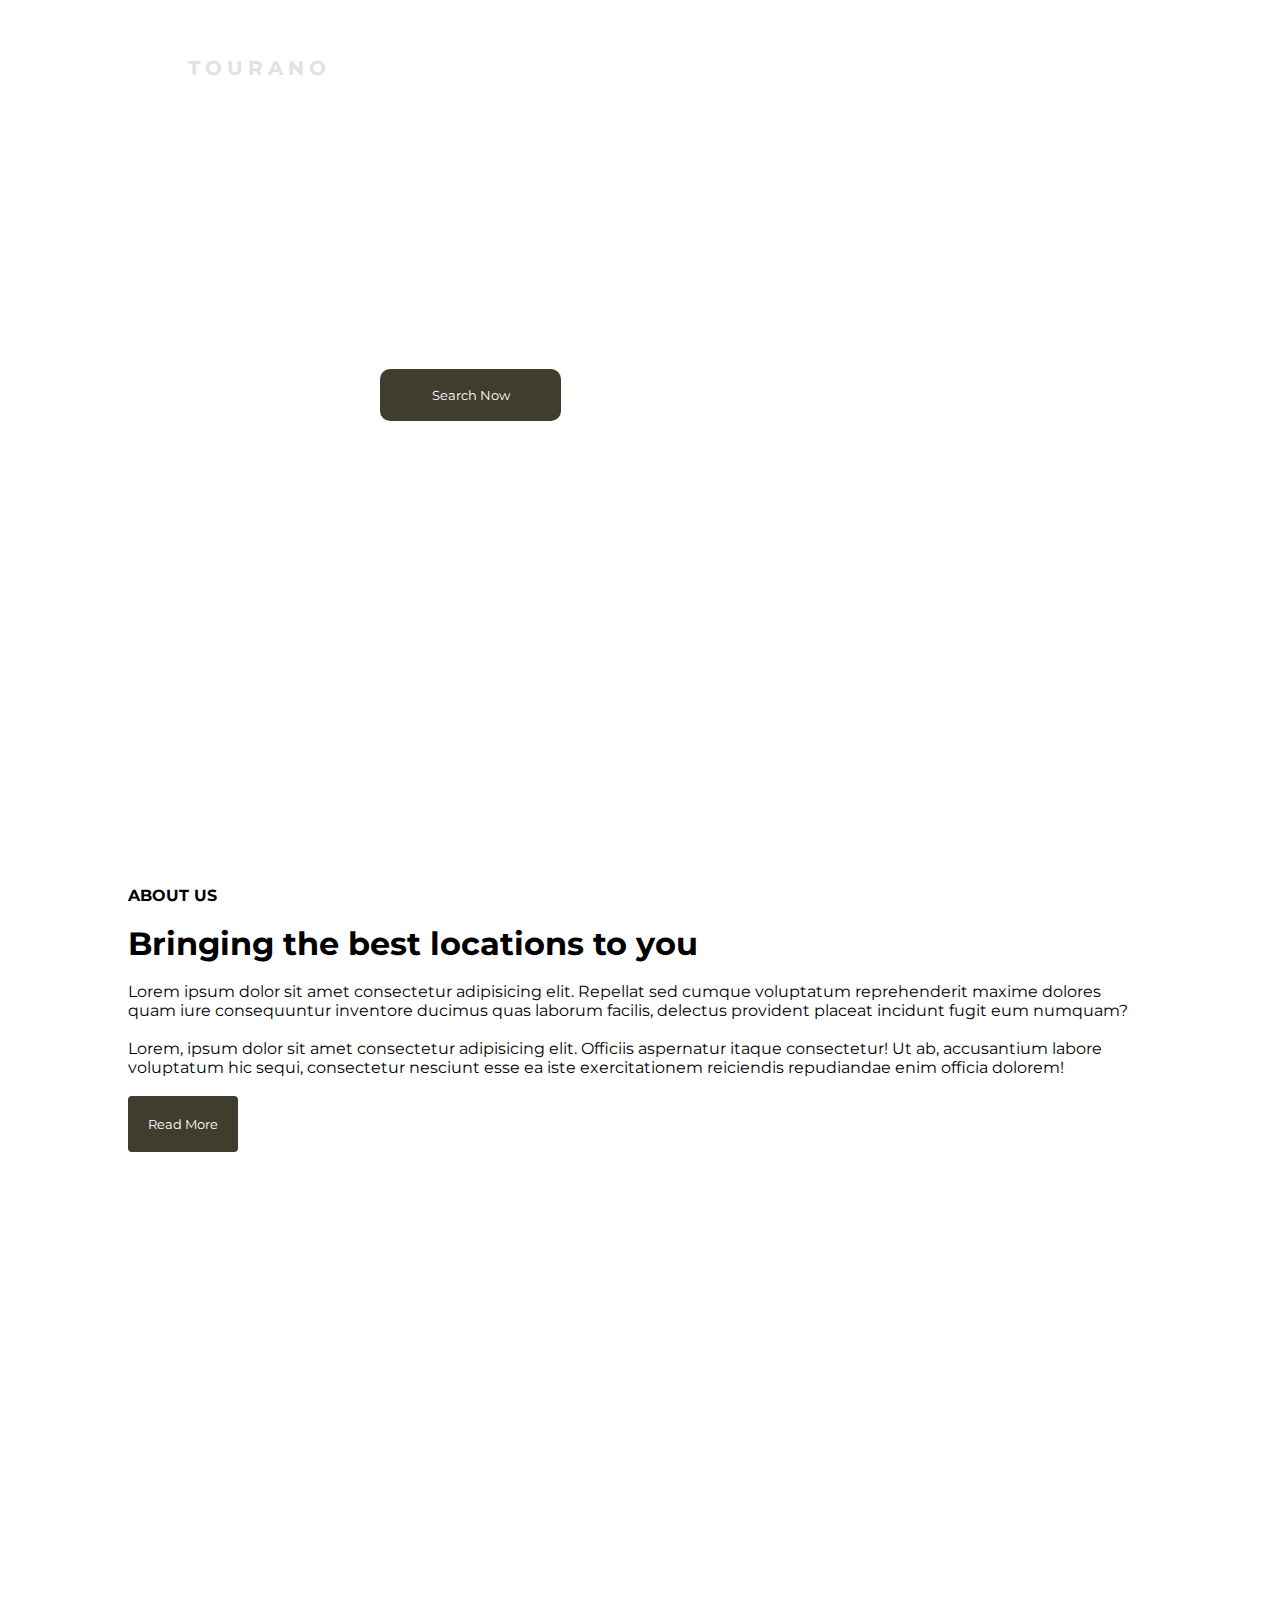
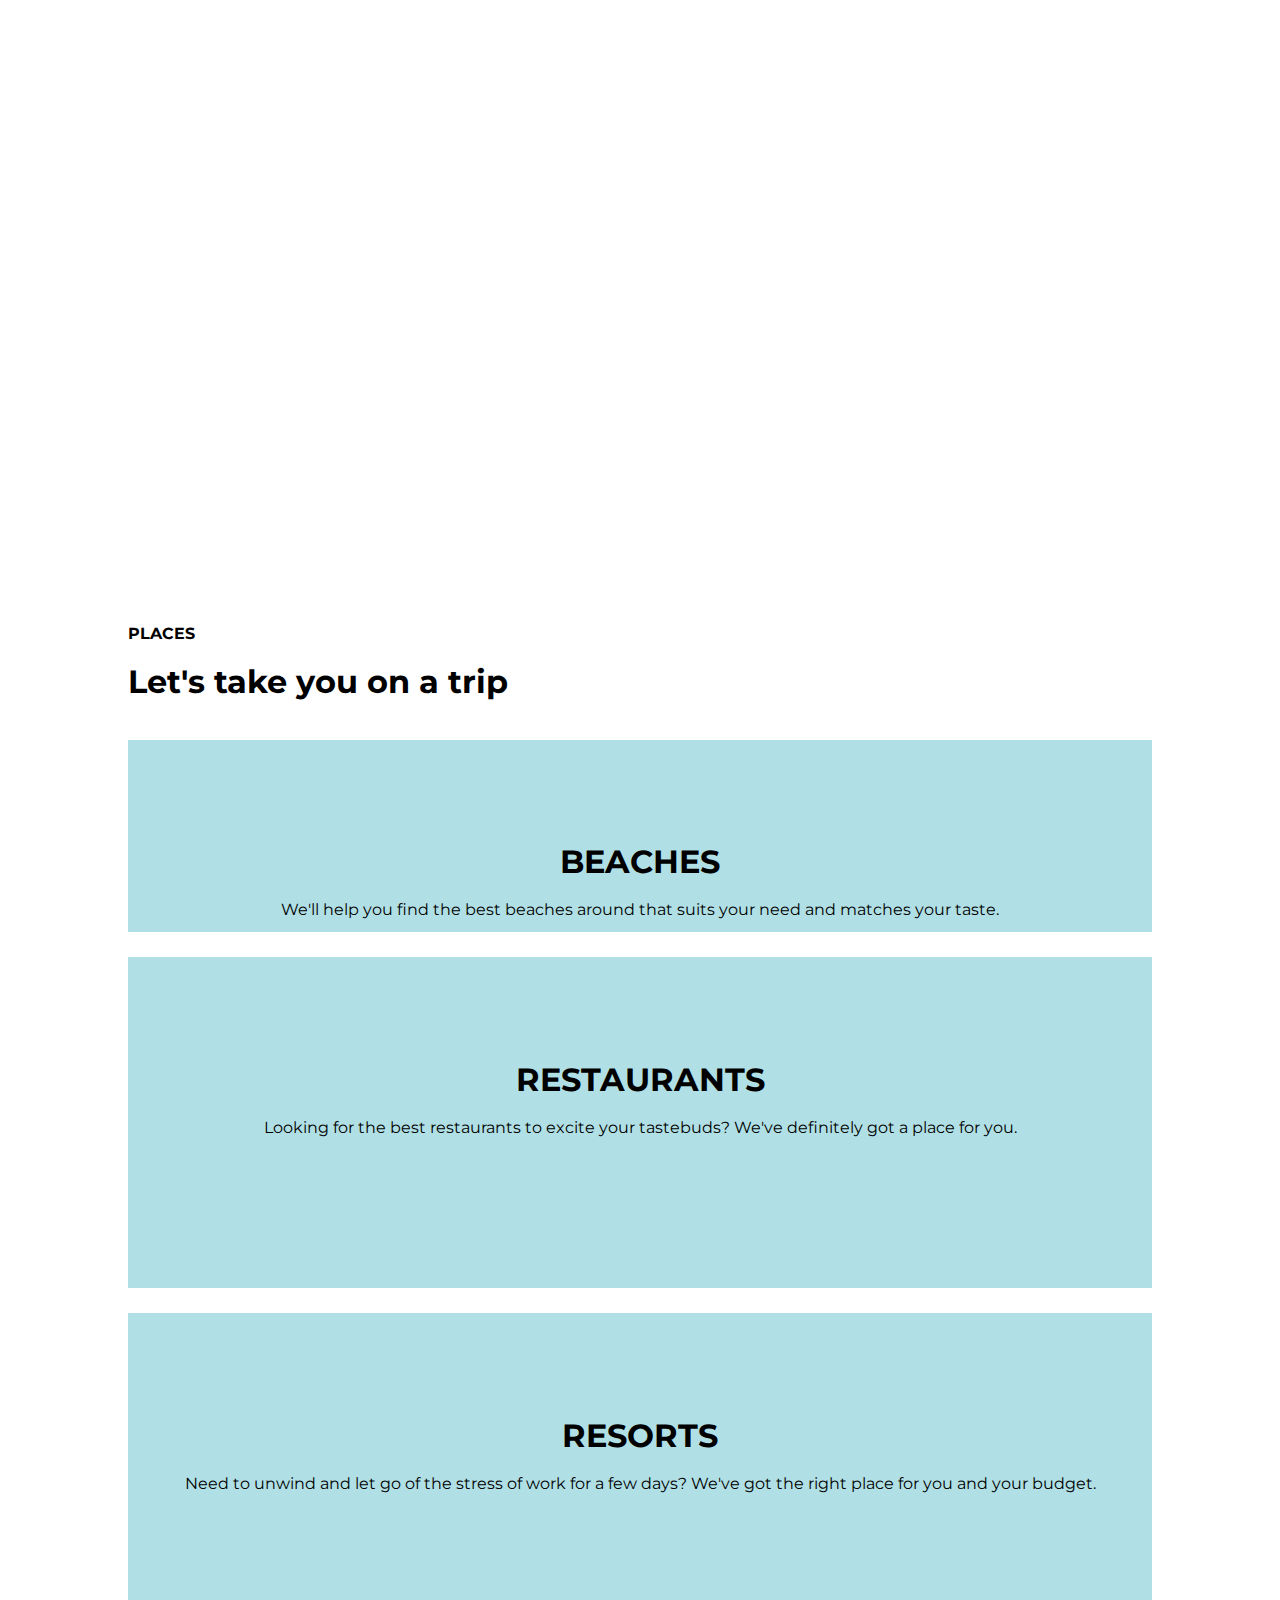
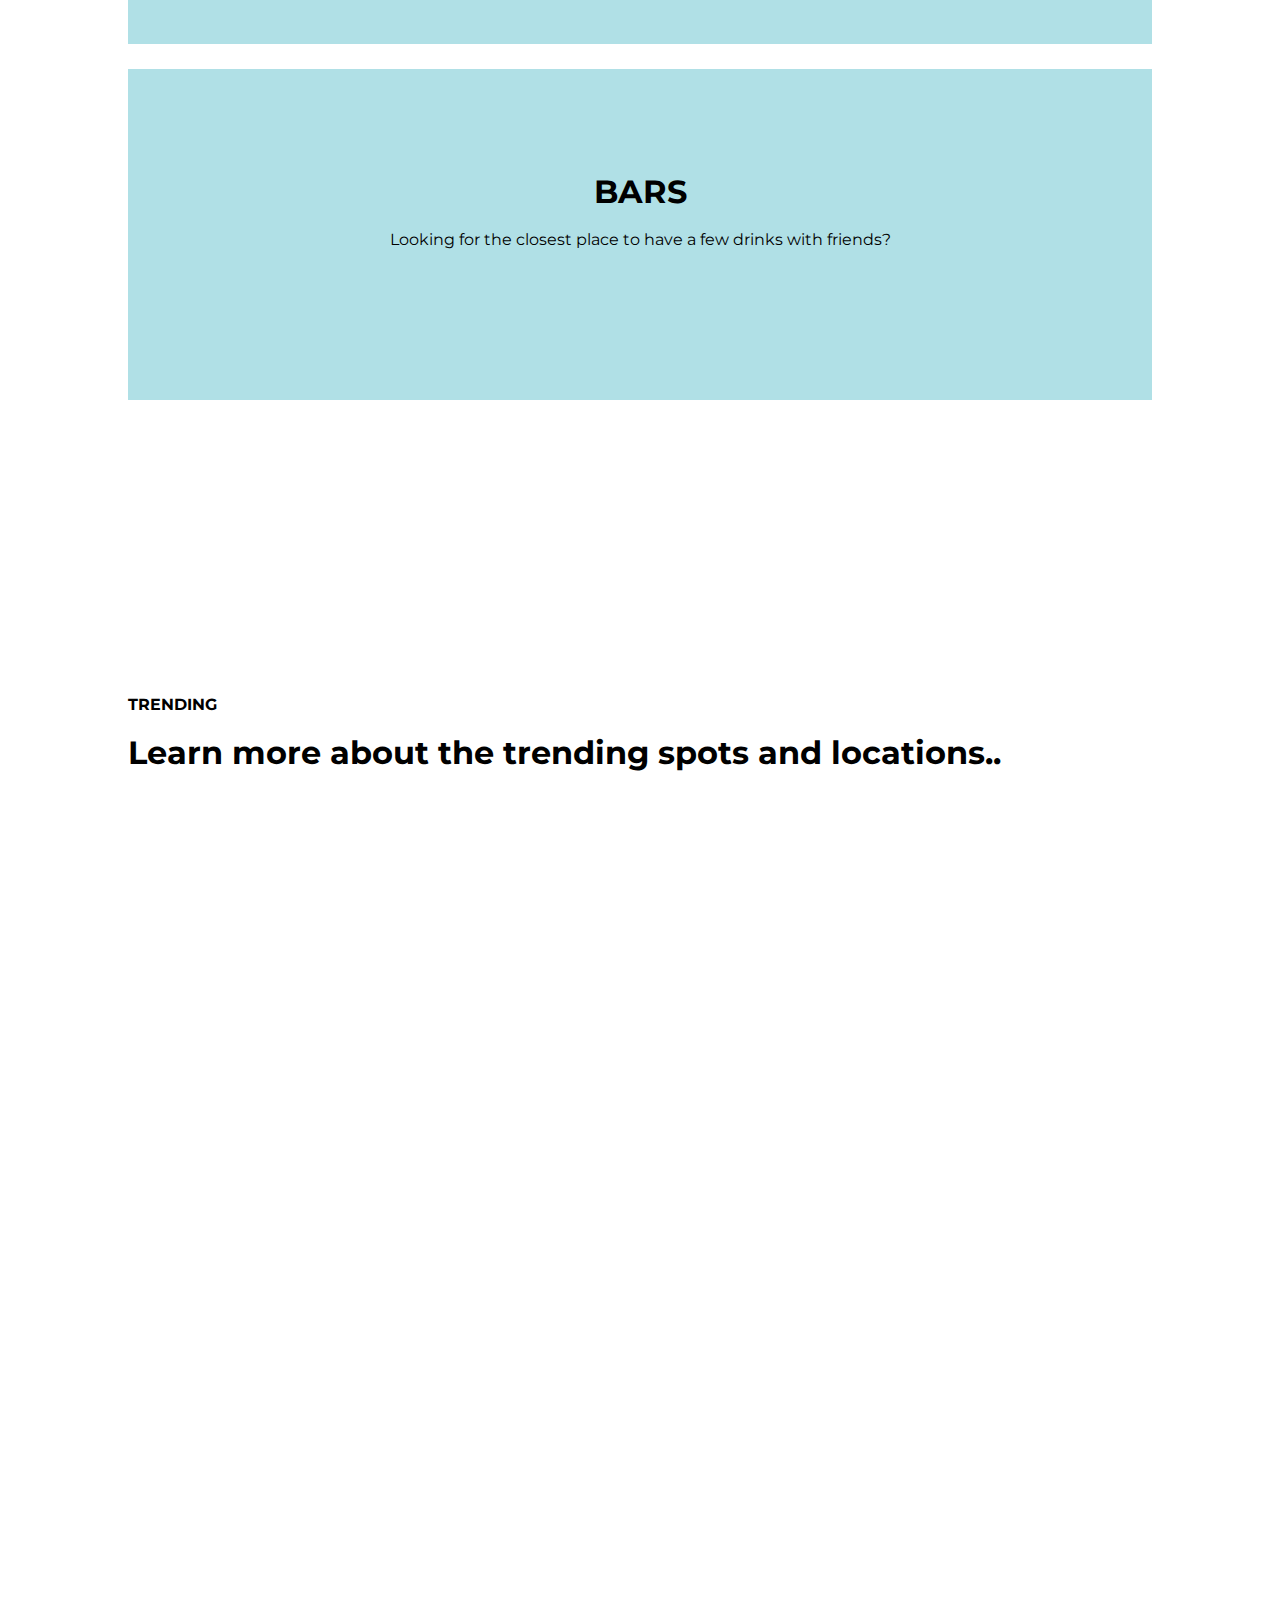
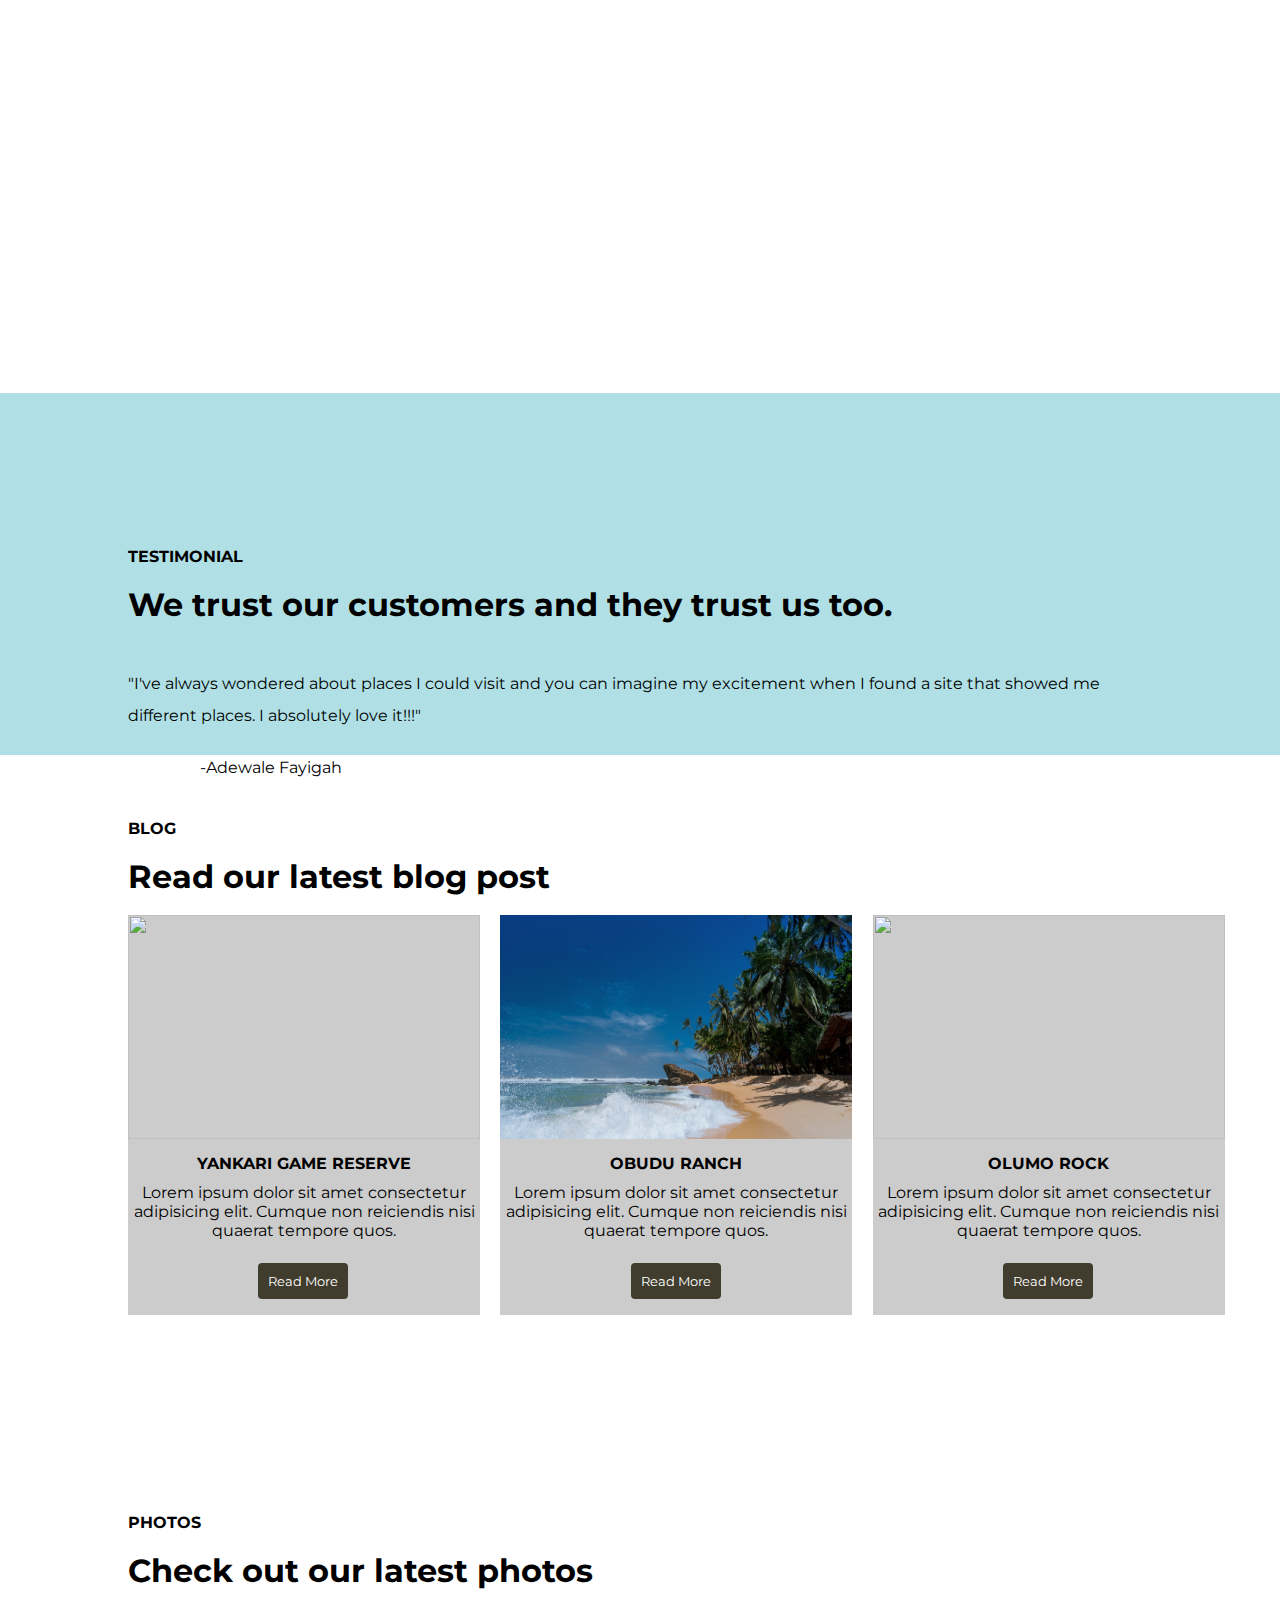
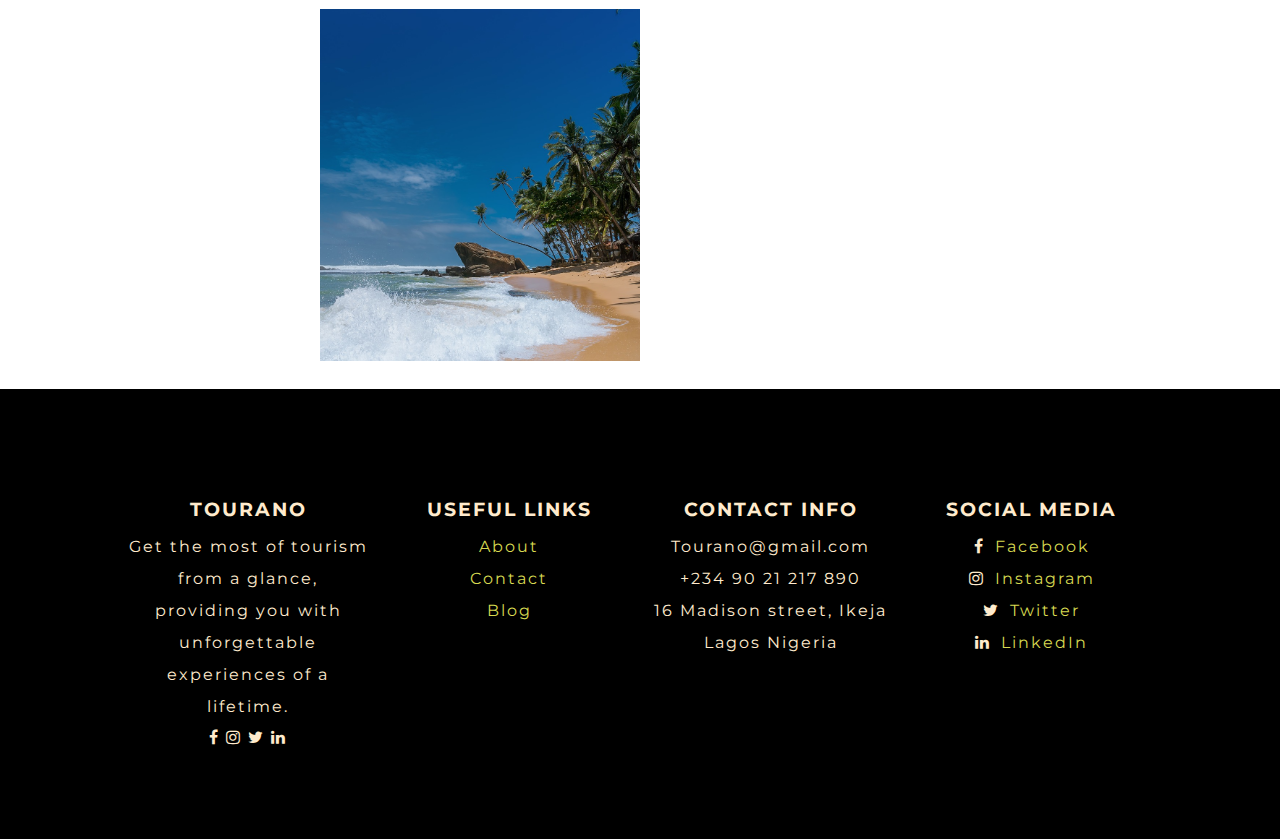
==== commit 8c7a0581: "Merge pull request #1 from Badabee/master" ====
--- a/index.html
+++ b/index.html
@@ -1,5 +1,6 @@
 <!DOCTYPE html>
 <html lang="en">
+
 <head>
     <meta charset="UTF-8">
     <meta name="viewport" content="width=device-width, initial-scale=1.0">
@@ -8,212 +9,221 @@
     <link rel="stylesheet" href="https://cdnjs.cloudflare.com/ajax/libs/font-awesome/4.7.0/css/font-awesome.min.css">
     <link href="https://fonts.googleapis.com/css2?family=Montserrat:wght@500&display=swap" rel="stylesheet">
 </head>
+
 <body>
     <section class="grow">
-    <nav>
-        <div class="logo">
-            <h4>Tourano</h4>
-        </div>
-        <ul class="nav-links">
-            <li><a href="index.html">Home</a></li>
-            <li><a href="about.html">About</a></li>
-            <li><a href="blog.html">Blog</a></li>
-            <li><a href="corner.html">Contact</a></li>
-        </ul>
-        <div class="burger">
-            <div class="line1"></div>
-            <div class="line2"></div>
-            <div class="line3"></div>
-        </div>
-    </nav>
-
-    <div class="land">
-        <div class="land1">
-            <h2>Looking for that cool place to chill and have fun? Tourano gives you access to the top bars, hotels, restaurants and trending locations.</h2>
-        <span class="ladies">
+        <nav>
+            <div class="logo">
+                <h4>Tourano</h4>
+            </div>
+            <ul class="nav-links">
+                <li><a href="index.html">Home</a></li>
+                <li><a href="about.html">About</a></li>
+                <li><a href="blog.html">Blog</a></li>
+                <li><a href="corner.html">Contact</a></li>
+            </ul>
+            <div class="burger">
+                <div class="line1"></div>
+                <div class="line2"></div>
+                <div class="line3"></div>
+            </div>
+        </nav>
+
+        <div class="land">
+            <div class="land1">
+                <h2>Looking for that cool place to chill and have fun? Tourano gives you access to the top bars, hotels, restaurants and trending locations.</h2>
+                <span class="ladies">
             <form action="" id="search">
             <input class= "lady" type="text">
             <button id="lady2" class="lady">Search Now</button>
             </form>
         </span>
-        </div>
-        <div class="land2"><!--<h2>Lorem ipsum dolor sit amet consectetur adipisicing elit. Cum nam sapiente perspiciatis vero?</h2>--></div>
-        
-    </div>
-
-</section>
-
-
-<section class="owner">
-    <div class="container">
-
-        <div id="one">
-            <h4>ABOUT US</h4><br>
-            <h1>Bringing the best locations to you</h1><br>
-            <p id="item">Lorem ipsum dolor sit amet consectetur adipisicing elit. Repellat sed cumque voluptatum reprehenderit maxime dolores quam iure consequuntur inventore ducimus quas laborum facilis, delectus provident placeat incidunt fugit eum numquam?</p><br>
-            <p>Lorem, ipsum dolor sit amet consectetur adipisicing elit. Officiis aspernatur itaque consectetur! Ut ab, accusantium labore voluptatum hic sequi, consectetur nesciunt esse ea iste exercitationem reiciendis repudiandae enim officia dolorem!</p><br>
-            <button href="about.html" id="read">Read More</button>
-        </div>
-
-        <div id="two">
-            <div id="pic1"></div>
-            <div id="pic2"></div>
-            <div id="pic3"></div>
-        </div>
-    </div>
-</section>
-
-<section class="category">
-
-    <div id="categories">
-        <h4>PLACES</h4><br>
-        <h1>Let's take you on a trip</h1><br>
-
-    <div id="categories2">
-        <div id="place1">
-            <div class="place1.0"></div>
-            <h1>BEACHES</h1><br>
-            <p>We'll help you find the best beaches around that suits your need and matches your taste.</p>
-        </div>
-
-        <div id="place2">
-            <div class="place2.0"></div>
-            <h1>RESTAURANTS</h1><br>
-            <p>Looking for the best restaurants to excite your tastebuds? We've definitely got a place for you.</p>
-        </div>
-
-        <div id="place3">
-            <div class="place3.0"></div>
-            <h1>RESORTS</h1><br>
-            <P>Need to unwind and let go of the stress of work for a few days? We've got the right place for you and your budget.</P>
-        </div>
-
-        <div id="place4">
-            <div class="place4.0"></div>
-            <h1>BARS</h1><br>
-            <p>Looking for the closest place to have a few drinks with friends? </p>
-        </div>
-    </div>
-    </div>
-
-</section>
-
-<section class="trending">
-
-    <h4>TRENDING</h4><br>
-    <h1>Learn more about the trending spots and locations..</h1><br>
-    <div class="trend">
-        <div class="trend1"></div>
-        <div class="trend2"></div>
-        <div class="trend3"></div>
-        <div class="trend4"></div>
-    </div>
-
-</section>
-
-<section class="testimonial">
-
-    <div class="test1">
-        <h4>TESTIMONIAL</h4><br>
-        <h1>We trust our customers and they trust us too.</h1><br>
-        <blockquote>"I've always wondered about places I could visit and you can imagine my excitement when I found a site that showed me different places. I absolutely love it!!!"</blockquote>
-        <p>-Adewale Fayigah</p>
-    </div>
-    <div class="test2">
-        <img src="https://res.cloudinary.com/betty/image/upload/v1595992715/samples/Tourano/man-1868730_1920_wjafgz.jpg" alt="">
-    </div>
-
-</section>
-
-
-<section class="blog">
-
-    <h4>BLOG</h4><br>
-    <h1>Read our latest blog post</h1><br>
-    <div class="blogger">
-        <div class="post1">
-            <img src="img/Kal.jpg" alt="">
-            <h4>YANKARI GAME RESERVE</h4>
-            <p>Lorem ipsum dolor sit amet consectetur adipisicing elit. Cumque non reiciendis nisi quaerat tempore quos.</p><br>
-            <button class="read" href="blog.html">Read More</button>
-        </div>
-        <div class="post2">
-            <img src="img/coconut.jpg" alt="">
-            <h4>OBUDU RANCH</h4>
-            <p>Lorem ipsum dolor sit amet consectetur adipisicing elit. Cumque non reiciendis nisi quaerat tempore quos.</p><br>
-            <button class="read" href="blog.html">Read More</button>
-        </div>
-        <div class="post3">
-            <img src="img/rolands-varsbergs-miKmVyq3qhE-unsplash.jpg" alt="">
-            <h4>OLUMO ROCK</h4>
-            <p>Lorem ipsum dolor sit amet consectetur adipisicing elit. Cumque non reiciendis nisi quaerat tempore quos.</p><br>
-            <button class="read" href="blog.html">Read More</button>
-        </div>
-    </div>
-
-</section>
-
-<section class="photos">
-
-    <h4>PHOTOS</h4><br>
-    <h1>Check out our latest photos</h1><br>
-    <div class="photo"> 
-        <div class="photo1"></div>
-        <div class="photo2"></div>
-        <div class="photo3"></div>
-        <div class="photo4"></div>
-    </div>
-
-</section>
-
-
-<!--FOOTER-->
-<footer class="bottom">
-
-    <div class="footers">
-
-    <div class="footer1">
-        <h3>TOURANO</h3>
-        <p>Get the most of tourism from a glance, providing you with unforgettable experiences of a lifetime.</p>
-    </div>
-
-    <div class="footer2">
-        <h3>USEFUL LINKS</h3>
-        <p><a href="about.html">About</a></p>
-        <p><a href="corner.html">Contact</a></p>
-        <p><a href="blog.html">Blog</a></p>
-    </div>
-
-    <div class="footer3">
-        <h3>CONTACT INFO</h3>
-        <p>Tourano@gmail.com</p>
-        <p>+234 90 21 217 890</p>
-        <p>16 Madison street, Ikeja Lagos Nigeria</p>
-    </div>
-
-    <div class="footer4">
-        <h3>SOCIAL MEDIA</h3>
-        <p><i class=" icon fa fa-facebook"></i><a href="#">Facebook</a></p>
-        <p><i class=" icon fa fa-instagram"></i><a href="#">Instagram</a></p>
-        <p><i class=" icon fa fa-twitter"></i><a href="#">Twitter</a></p>
-        <p> <i class=" icon fa fa-linkedin"></i><a href="#">LinkedIn</a></p>
-    </div>
-</div>
-</footer>
-
-
-
-
-
-
-
-
-
-
-
-
-
-
-<script src="app.js"></script>
+            </div>
+            <div class="land2">
+                <!--<h2>Lorem ipsum dolor sit amet consectetur adipisicing elit. Cum nam sapiente perspiciatis vero?</h2>-->
+            </div>
+
+        </div>
+
+    </section>
+
+
+    <section class="owner">
+        <div class="container">
+
+            <div id="one">
+                <h4>ABOUT US</h4><br>
+                <h1>Bringing the best locations to you</h1><br>
+                <p id="item">Lorem ipsum dolor sit amet consectetur adipisicing elit. Repellat sed cumque voluptatum reprehenderit maxime dolores quam iure consequuntur inventore ducimus quas laborum facilis, delectus provident placeat incidunt fugit eum numquam?</p><br>
+                <p>Lorem, ipsum dolor sit amet consectetur adipisicing elit. Officiis aspernatur itaque consectetur! Ut ab, accusantium labore voluptatum hic sequi, consectetur nesciunt esse ea iste exercitationem reiciendis repudiandae enim officia dolorem!</p><br>
+                <button href="about.html" id="read">Read More</button>
+            </div>
+
+            <div id="two">
+                <div id="pic1"></div>
+                <div id="pic2"></div>
+                <div id="pic3"></div>
+            </div>
+        </div>
+    </section>
+
+    <section class="category">
+
+        <div id="categories">
+            <h4>PLACES</h4><br>
+            <h1>Let's take you on a trip</h1><br>
+
+            <div id="categories2">
+                <div id="place1">
+                    <div class="place1.0"></div>
+                    <h1>BEACHES</h1><br>
+                    <p>We'll help you find the best beaches around that suits your need and matches your taste.</p>
+                </div>
+
+                <div id="place2">
+                    <div class="place2.0"></div>
+                    <h1>RESTAURANTS</h1><br>
+                    <p>Looking for the best restaurants to excite your tastebuds? We've definitely got a place for you.</p>
+                </div>
+
+                <div id="place3">
+                    <div class="place3.0"></div>
+                    <h1>RESORTS</h1><br>
+                    <P>Need to unwind and let go of the stress of work for a few days? We've got the right place for you and your budget.</P>
+                </div>
+
+                <div id="place4">
+                    <div class="place4.0"></div>
+                    <h1>BARS</h1><br>
+                    <p>Looking for the closest place to have a few drinks with friends? </p>
+                </div>
+            </div>
+        </div>
+
+    </section>
+
+    <section class="trending">
+
+        <h4>TRENDING</h4><br>
+        <h1>Learn more about the trending spots and locations..</h1><br>
+        <div class="trend">
+            <div class="trend1"></div>
+            <div class="trend2"></div>
+            <div class="trend3"></div>
+            <div class="trend4"></div>
+        </div>
+
+    </section>
+
+    <section class="testimonial">
+
+        <div class="test1">
+            <h4>TESTIMONIAL</h4><br>
+            <h1>We trust our customers and they trust us too.</h1><br>
+            <blockquote>"I've always wondered about places I could visit and you can imagine my excitement when I found a site that showed me different places. I absolutely love it!!!"</blockquote>
+            <p>-Adewale Fayigah</p>
+        </div>
+        <div class="test2"></div>
+
+    </section>
+
+
+    <section class="blog">
+
+        <h4>BLOG</h4><br>
+        <h1>Read our latest blog post</h1><br>
+        <div class="blogger">
+            <div class="post1">
+                <img src="img/Kal.jpg" alt="">
+                <h4>YANKARI GAME RESERVE</h4>
+                <p>Lorem ipsum dolor sit amet consectetur adipisicing elit. Cumque non reiciendis nisi quaerat tempore quos.</p><br>
+                <button class="read" href="blog.html">Read More</button>
+            </div>
+            <div class="post2">
+                <img src="img/coconut.jpg" alt="">
+                <h4>OBUDU RANCH</h4>
+                <p>Lorem ipsum dolor sit amet consectetur adipisicing elit. Cumque non reiciendis nisi quaerat tempore quos.</p><br>
+                <button class="read" href="blog.html">Read More</button>
+            </div>
+            <div class="post3">
+                <img src="img/rolands-varsbergs-miKmVyq3qhE-unsplash.jpg" alt="">
+                <h4>OLUMO ROCK</h4>
+                <p>Lorem ipsum dolor sit amet consectetur adipisicing elit. Cumque non reiciendis nisi quaerat tempore quos.</p><br>
+                <button class="read" href="blog.html">Read More</button>
+            </div>
+        </div>
+
+    </section>
+
+    <section class="photos">
+
+        <h4>PHOTOS</h4><br>
+        <h1>Check out our latest photos</h1><br>
+        <div class="photo">
+            <div class="photo1"></div>
+            <div class="photo2"></div>
+            <div class="photo3"></div>
+            <div class="photo4"></div>
+        </div>
+
+    </section>
+
+
+    <!--FOOTER-->
+    <footer class="bottom">
+
+        <div class="footers">
+
+            <div class="footer1">
+                <h3>TOURANO</h3>
+                <p>Get the most of tourism from a glance, providing you with unforgettable experiences of a lifetime.</p>
+            </div>
+
+            <div class="footer2">
+                <h3>USEFUL LINKS</h3>
+                <p><a href="about.html">About</a></p>
+                <p><a href="corner.html">Contact</a></p>
+                <p><a href="blog.html">Blog</a></p>
+            </div>
+
+            <div class="footer3">
+                <h3>CONTACT INFO</h3>
+                <p>Tourano@gmail.com</p>
+                <p>+234 90 21 217 890</p>
+                <p>16 Madison street, Ikeja Lagos Nigeria</p>
+            </div>
+
+            <div class="footer4">
+                <h3>SOCIAL MEDIA</h3>
+                <p><i class=" icon fa fa-facebook"></i><a href="#">Facebook</a></p>
+                <p><i class=" icon fa fa-instagram"></i><a href="#">Instagram</a></p>
+                <p><i class=" icon fa fa-twitter"></i><a href="#">Twitter</a></p>
+                <p> <i class=" icon fa fa-linkedin"></i><a href="#">LinkedIn</a></p>
+            </div>
+
+            <div class="phone-size">
+                <i class=" phone fa fa-facebook"></i>
+                <i class=" phone fa fa-instagram"></i>
+                <i class=" phone fa fa-twitter"></i>
+                <i class=" phone fa fa-linkedin"></i>
+            </div>
+        </div>
+    </footer>
+
+
+
+
+
+
+
+
+
+
+
+
+
+
+    <script src="app.js"></script>
 </body>
+
 </html>--- a/main.css
+++ b/main.css
@@ -1,14 +1,14 @@
-*{
+* {
     margin: 0px;
-    
     padding: 0px;
     box-sizing: border-box;
-    overflow-x: hidden;
     font-family: 'Montserrat', sans-serif;
 }
 
+
 /*NAVBAR*/
-nav{
+
+nav {
     display: flex;
     justify-content: space-around;
     align-items: center;
@@ -16,14 +16,14 @@
     font-family: 'Montserrat', sans-serif;
 }
 
-.logo{
-    color: rgb(226,226,226);
+.logo {
+    color: rgb(226, 226, 226);
     text-transform: uppercase;
     letter-spacing: 5px;
     font-size: 20px;
 }
 
-.nav-links{
+.nav-links {
     display: flex;
     width: 30%;
     justify-content: space-around;
@@ -46,26 +46,28 @@
     cursor: pointer;
 }
 
- .burger div {
-     width: 25px;
-     height: 3px;
-     background-color: rgb(226,226,226);
-     margin: 5px;
- }
-
-
- /*END OF NAVBAR*/
-
- /*LANDING PAGE*/
- .grow {
-     background-image: url('https://res.cloudinary.com/betty/image/upload/v1595988526/samples/Tourano/beach-1867590_1920_pc8hx8.jpg');
-     height: 80vh;
-     background-position: center;
-     background-repeat: no-repeat;
-     background-size: cover;
- }
-
- .land{
+.burger div {
+    width: 25px;
+    height: 3px;
+    background-color: rgb(226, 226, 226);
+    margin: 5px;
+}
+
+
+/*END OF NAVBAR*/
+
+
+/*LANDING PAGE*/
+
+.grow {
+    background-image: url('https://res.cloudinary.com/betty/image/upload/v1595988526/samples/Tourano/beach-1867590_1920_pc8hx8.jpg');
+    height: 80vh;
+    background-position: center;
+    background-repeat: no-repeat;
+    background-size: cover;
+}
+
+.land {
     display: grid;
     grid-template-columns: 0.9fr 1.1fr;
     width: 80vw;
@@ -74,20 +76,20 @@
     margin: 4% auto;
 }
 
-.land h2{
+.land h2 {
     margin-bottom: 5%;
     color: white;
 }
 
-.land .lady{
-       width: 55%;
-       border-radius: 10px;
-       padding: 2%;
-       margin-bottom: 1.6%;
-       border: none;
-}
-
-.land #lady2{
+.land .lady {
+    width: 55%;
+    border-radius: 10px;
+    padding: 2%;
+    margin-bottom: 1.6%;
+    border: none;
+}
+
+.land #lady2 {
     width: 30%;
     background-color: #413D2E;
     color: #fff;
@@ -100,76 +102,82 @@
     color: black;
 }
 
+
 /*END OF LANDING PAGE*/
 
 
- /*SECOND SECTION: OWNER*/
-
- .owner{
-     width: 80%;
-     margin: 5% auto 3% auto;
- }
-
- .container{
+/*SECOND SECTION: OWNER*/
+
+.owner {
+    width: 80%;
+    margin: 5% auto 3% auto;
+}
+
+.container {
     display: grid;
     grid-template-columns: 1fr 1fr;
     grid-gap: 2%;
     height: 65vh;
- }
-
- #one {
-     padding-top: 10%;
- }
-
- #read{
-     border-radius: 4px;
-     padding: 20px;
-     background-color: #413D2E;
-     color: #fff;
-     border: none;
- }
-
- #read:hover {
-     padding: 25px;
-     cursor: pointer;
-     background-color: #d6d951;
-     color: black;
- }
-
- #two{
-     display: grid;
-     grid-gap: 1%;
-     padding-bottom: 20px;
- }
-
- #pic1, #pic2, #pic3 {
+}
+
+#one {
+    margin-top: 10%;
+}
+
+#read {
+    border-radius: 4px;
+    padding: 20px;
+    background-color: #413D2E;
+    color: #fff;
+    border: none;
+}
+
+#read:hover {
+    padding: 25px;
+    cursor: pointer;
+    background-color: #d6d951;
+    color: black;
+}
+
+#two {
+    display: grid;
+    grid-gap: 1%;
+    padding-bottom: 20px;
+}
+
+#pic1,
+#pic2,
+#pic3 {
     background-position: center;
     background-repeat: no-repeat;
     background-size: cover;
- }
-
- #pic1 {
-    grid-column: 1/ span 1.5 ;
+}
+
+#pic1 {
+    grid-column: 1/ span 1.5;
     grid-template-rows: 0.4em;
     background-image: url(https://res.cloudinary.com/betty/image/upload/v1595988050/samples/Tourano/brown-rock-on-cliff-2418673_vy4mho.jpg);
- }
-
- #pic2 {
-    grid-column: 2/ span 1 ;
+}
+
+#pic2 {
+    grid-column: 2/ span 1;
     grid-template-rows: 0.5em;
     background-image: url(https://res.cloudinary.com/betty/image/upload/v1595988526/samples/Tourano/beach-1867590_1920_pc8hx8.jpg);
 }
 
- #pic3 {
+#pic3 {
     grid-column: 1 / span 2;
     grid-template-rows: 6em;
     background-image: url(https://res.cloudinary.com/betty/image/upload/v1595990958/samples/Tourano/adventure-clean-clear-enjoyment-261388_ng3seo.jpg);
 }
+
+
 /*END OF SECTION: OWNER*/
 
+
 /*THIRD SECTION: CATEGORIES*/
 
-.category{
+.category {
     background-image: url(https://res.cloudinary.com/betty/image/upload/v1595988526/samples/Tourano/beach-1867590_1920_pc8hx8.jpg);
     height: 85vh;
     background-position: center;
@@ -178,13 +186,13 @@
     margin-bottom: 3%;
 }
 
-#categories{
+#categories {
     margin: auto;
     width: 80vw;
     color: black;
 }
 
-#categories h4{
+#categories h4 {
     padding-top: 5%;
 }
 
@@ -192,7 +200,7 @@
     margin-top: 10%;
 }
 
-#categories2{
+#categories2 {
     display: grid;
     grid-template-columns: repeat(4, 1fr);
     grid-template-rows: 16em;
@@ -200,74 +208,83 @@
     margin-top: 2%;
 }
 
-#place1, #place2, #place3, #place4{
+#place1,
+#place2,
+#place3,
+#place4 {
     text-align: center;
     background-color: #b0e0e6;
 }
 
+
 /*END OF SECTION: CATEGORIES*/
 
+
 /*START OF SECTION: TRENDING*/
-.trending{
+
+.trending {
     margin-top: 2%;
     height: 80vh;
     margin: auto;
     width: 80%;
 }
 
-.trend{ 
+.trend {
     display: grid;
     grid-gap: 0.5%;
     height: 80%;
 }
 
-.trend1, .trend2, .trend3, .trend4 {
+.trend1,
+.trend2,
+.trend3,
+.trend4 {
     background-position: center;
     background-repeat: no-repeat;
     background-size: cover;
 }
 
-.trend1{
+.trend1 {
     grid-column: 1/3;
     grid-row: 1/3;
     background-image: url(https://res.cloudinary.com/betty/image/upload/v1595990958/samples/Tourano/adventure-clean-clear-enjoyment-261388_ng3seo.jpg);
 }
 
-.trend2{
+.trend2 {
     grid-column: 3/4;
     background-image: url(https://res.cloudinary.com/betty/image/upload/v1595988068/samples/Tourano/drinks-on-bar-2225580_d0eqax.jpg);
 }
 
-.trend3{
+.trend3 {
     grid-column: 4/5;
     background-image: url(https://res.cloudinary.com/betty/image/upload/v1595988526/samples/Tourano/beach-1867590_1920_pc8hx8.jpg);
 }
 
-.trend4{
+.trend4 {
     grid-column: 3/5;
     background-image: url(https://res.cloudinary.com/betty/image/upload/v1595990953/samples/Tourano/restaurant-3597677_1920_rp2dl5.jpg);
 }
 
+
 /*END OF SECTION: TRENDING*/
 
 
 /*START OF SECTION: TESTIMONIAL*/
 
-.testimonial{
+.testimonial {
     margin: 3% auto;
     display: grid;
     grid-template-columns: 1fr 1fr;
-    height: 80vh;
+    grid-template-rows: 35em;
     background-color: #b0e0e6;
 }
 
-.test1{
+.test1 {
     width: 80%;
-    padding: 9% 0;
-    margin: auto;
-}
-
-.test1 blockquote{
+    margin: 12% auto;
+}
+
+.test1 blockquote {
     margin: 2.5% 0;
     line-height: 2em;
 }
@@ -277,29 +294,29 @@
 }
 
 .test2 {
-    overflow: hidden;
-}
-
-.test2 img{
-    height: 100%;
-    object-fit: cover;
-}
+    background-image: url(https://res.cloudinary.com/betty/image/upload/v1595992715/samples/Tourano/man-1868730_1920_wjafgz.jpg);
+    background-position: center;
+    background-repeat: no-repeat;
+    background-size: cover;
+}
+
 
 /*END OF SECTION: TESTIMONIAL*/
 
+
 /*START OF SECTION: BLOG */
 
-.blog{
+.blog {
     width: 80%;
     margin: 5% auto;
     height: 70vh;
 }
 
-.blogger{
+.blogger {
     display: grid;
     grid-template-columns: repeat(3, 1fr);
     grid-template-rows: 25em;
-    grid-gap: 2%;  
+    grid-gap: 2%;
 }
 
 .blogger img {
@@ -323,11 +340,13 @@
     margin-top: 1%;
 }
 
-.post1, .post2, .post3{
+.post1,
+.post2,
+.post3 {
     background-color: #ccc;
 }
 
-.read{
+.read {
     border-radius: 4px;
     padding: 10px;
     background-color: #413D2E;
@@ -343,48 +362,55 @@
     color: black;
 }
 
+
 /*END OF SECTION: BLOG*/
 
+
 /*START OF SECTION: LATEST PHOTOS*/
 
-.photos{
+.photos {
     margin: 5% auto 2% auto;
     height: 50vh;
     width: 100%;
 }
 
-.photos h1, .photos h4 {
+.photos h1,
+.photos h4 {
     width: 80vw;
     margin: auto;
 }
 
-.photo{
+.photo {
     display: grid;
     grid-template-columns: repeat(4, 1fr);
-    grid-template-rows: 22em; 
-}
-
-.photo1, .photo2, .photo3, .photo4 {
+    grid-template-rows: 22em;
+}
+
+.photo1,
+.photo2,
+.photo3,
+.photo4 {
     background-position: center;
     background-repeat: no-repeat;
     background-size: cover;
 }
 
-.photo1{
+.photo1 {
     background-image: url(img/Kal.jpg);
 }
 
-.photo2{
-    background-image: url(img/coconut.jpg); 
-}
-
-.photo3{
+.photo2 {
+    background-image: url(img/coconut.jpg);
+}
+
+.photo3 {
     background-image: url(img/rolands-varsbergs-miKmVyq3qhE-unsplash.jpg);
 }
 
-.photo4{
+.photo4 {
     background-image: url(img/Kal.jpg);
 }
+
 
 /*END OF SECTION: LATEST PHOTOS*/
 
@@ -393,11 +419,11 @@
 
 .bottom {
     background-color: black;
-    height: 40vh;
+    height: 50vh;
     margin-bottom: 0;
 }
 
-.footers{
+.footers {
     display: grid;
     grid-gap: 2%;
     padding: 3% 0;
@@ -407,17 +433,18 @@
     grid-template-columns: repeat(4, 1fr);
     letter-spacing: 2px;
     text-align: center;
-}
-
-.footers h3{
-   margin: 4% auto;
+    padding-top: 100px;
+}
+
+.footers h3 {
+    margin: 4% auto;
 }
 
 .footers p {
     line-height: 2em;
 }
 
-.footers a{
+.footers a {
     text-decoration: none;
     color: #d6d951;
 }
@@ -426,155 +453,201 @@
     margin-right: 10px;
 }
 
+
 /*END OF FOOTER*/
 
 
 /*MEDIA QUERIES*/
- @media screen and (max-width: 1024px) {
-    
-    .nav-links{
-         width: 60%;
-     }
- }
-
- @media screen and (max-width: 768px) {
-
-    body{
+
+@media screen and (max-width: 1024px) {
+    .nav-links {
+        width: 60%;
+    }
+}
+
+@media screen and (max-width: 768px) {
+    body {
         overflow-x: hidden;
     }
-
-     .nav-links{
-         position: absolute;
-         right: 0px;
-         height: 72vh;
-         top: 8vh;
-         background-color: #413D2E;
-         display: flex;
-         flex-direction: column;
-         align-items: center;
-         width: 40%;
-         transform: translateX(100%);
-         transition: transform 0.5s ease-in;
-     }
-
+    .nav-links {
+        position: absolute;
+        right: 0px;
+        height: 92vh;
+        top: 8vh;
+        background-color: #5d4954;
+        display: flex;
+        flex-direction: column;
+        align-items: center;
+        width: 50%;
+        transform: translateX(100%);
+        transition: transform 0.5s ease-in;
+    }
+    .testimonial {
+        height: 87vh
+    }
+    .post2,
+    .post3 {
+        display: none;
+    }
+    .footers {
+        display: grid;
+        margin: auto;
+        grid-template-columns: 200px auto;
+        grid-gap: 10px;
+        letter-spacing: 1px;
+        text-align: left;
+    }
+    .bottom {
+        background-color: black;
+        height: 80vh;
+        padding-top: 50px;
+    }
+    .phone-size {
+        display: block;
+    }
+    .phone {
+        margin-right: 4px;
+    }
+    .footer4 {
+        display: none;
+    }
     /* .nav-links li {
         opacity: 0;
      }*/
-
-     .burger{
-         display: block;
-     }
- }
-
- @media screen and (max-width: 468px) {
-    .land{
+    .burger {
+        display: block;
+    }
+}
+
+@media screen and (max-width: 468px) {
+    .land {
         margin-top: 10%;
         font-size: 10px;
         line-height: 30px;
         grid-template-columns: 1.8fr 0.2fr;
     }
-
-    .land .lady{
+    .land .lady {
         width: 55%;
         padding: 5% 7%;
         margin-bottom: 1.6%;
-     }
- 
-     .land #lady2{
-     width: 40%;
-     padding: 4% 5%;
-     }
-
-     .container{
-         grid-template-columns: 1fr;
-         height: auto;
-         overflow: hidden;
-         padding-bottom: 20px;
-     }
-
-     #two {
-         height: 60vh;
-     }
-
-     .category{
-         height: auto;
-         margin-bottom: 8%;
-     }
-
-     #categories2 {
-         grid-template: 12em/ 1fr;
-         height: 140vh;
-     }
-
-     .trending{
-         height: 140vh;
-     }
-    
-     .trend1{
-         grid-column: 1/5;
-         grid-row: 1/3;
-     }
-
-     .trend2{
-         grid-column: 1/3;
-     }
-
-     .trend3{
-         grid-column: 3/5 ;
-     }
-
-     .trend4{
-         grid-column: 1/5;
-     }
-
-     .testimonial{
+    }
+    .land #lady2 {
+        width: 40%;
+        padding: 4% 5%;
+    }
+    .container {
         grid-template-columns: 1fr;
-        grid-template-rows: auto; 
-        height: auto;
-        grid-gap: 10px;
-        }
-
-    .test2 img {
-        height: auto;
-        width: 100%;
-    }
-
-    .blog{
-       height: auto;
-        
-    }
-
-    .blogger{
-        grid-template-columns: 1fr;
-        grid-template-rows: 28em;
-        height: auto;
-    }
-
- }
+        height: 150vh;
+    }
+    #two {
+        height: 60vh;
+    }
+    .category {
+        height: 180vh;
+        margin-bottom: 8%;
+    }
+    #categories2 {
+        grid-template: 12em/ 1fr;
+        height: 140vh;
+    }
+    .trending {
+        height: 140vh;
+    }
+    .trend1 {
+        grid-column: 1/5;
+        grid-row: 1/3;
+    }
+    .trend2 {
+        grid-column: 1/3;
+    }
+    .trend3 {
+        grid-column: 3/5;
+    }
+    .trend4 {
+        grid-column: 1/5;
+    }
+    .testimonial {
+        grid-template: 20em/1fr;
+    }
+    .test2 {
+        grid-template: 20em/1fr;
+    }
+}
+
+.land #lady2 {
+    width: 40%;
+    padding: 4% 5%;
+}
+
+.container {
+    grid-template-columns: 1fr;
+    height: 150vh;
+}
+
+#two {
+    height: 60vh;
+}
+
+.category {
+    height: 180vh;
+    margin-bottom: 8%;
+}
+
+#categories2 {
+    grid-template: 12em/ 1fr;
+    height: 140vh;
+}
+
+.trending {
+    height: 140vh;
+}
+
+.trend1 {
+    grid-column: 1/5;
+    grid-row: 1/3;
+}
+
+.trend2 {
+    grid-column: 1/3;
+}
+
+.trend3 {
+    grid-column: 3/5;
+}
+
+.trend4 {
+    grid-column: 1/5;
+}
+
+.testimonial {
+    grid-template-columns: 1fr;
+    grid-template-rows: 22em;
+    grid-gap: 10px;
+}
 
 .nav-active {
     transform: translateX(0%);
 }
 
 @keyframes navLinkFade {
-    from{
+    from {
         opacity: 0;
         transform: translateX(50px);
     }
-    to{
+    to {
         opacity: 1;
         transform: translateX(0px);
     }
 }
 
-.toggle .line1{
+.toggle .line1 {
     transform: rotate(-45deg) translate(-5px, 6px);
 }
 
-.toggle .line2{
-   opacity: 0;
-}
-
-.toggle .line3{
+.toggle .line2 {
+    opacity: 0;
+}
+
+.toggle .line3 {
     transform: rotate(45deg) translate(-5px, -6px);
 }